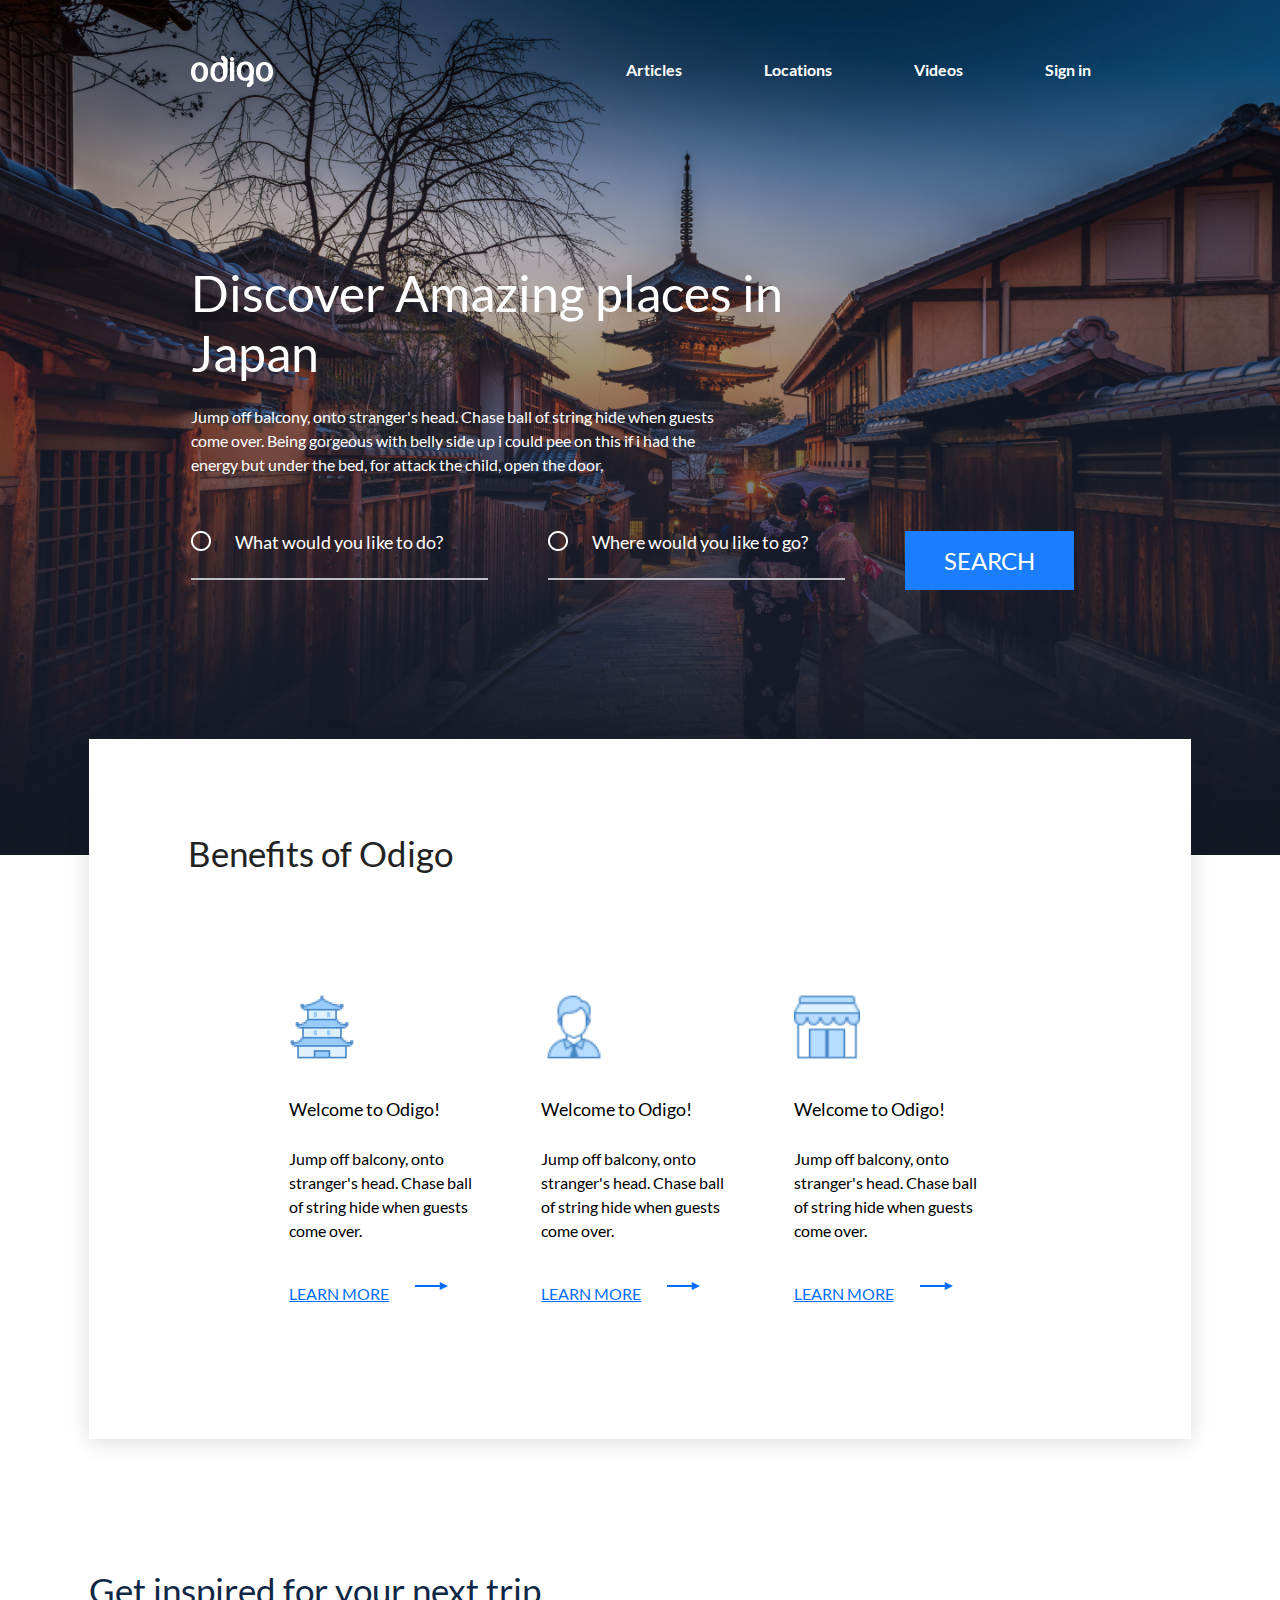
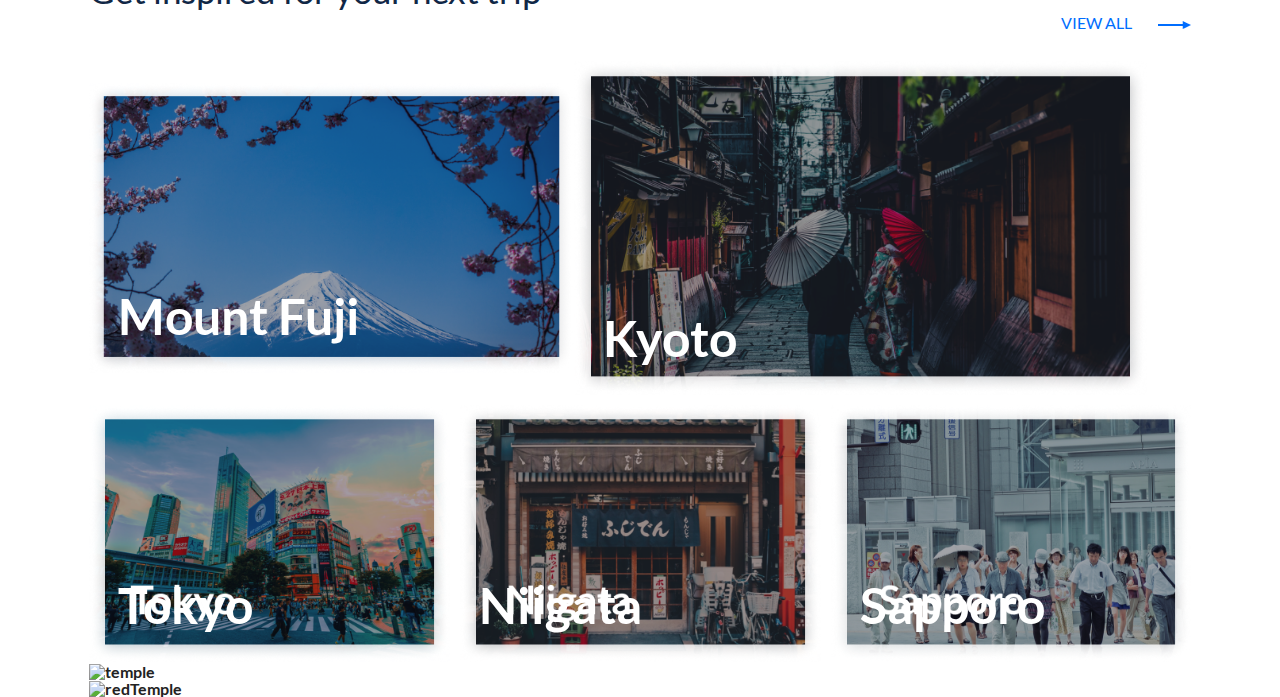
==== index.html @ e2e0fa64 "first commit" ====
<!DOCTYPE html>
<html lang="en">

<head>
    <meta charset="UTF-8">
    <meta name="viewport" content="width=device-width, initial-scale=1.0">
    <link rel="stylesheet" href="style/reset.css">
    <link rel="stylesheet" href="style/style.css">
    <title>Document</title>
</head>

<body>

    <div class="wraper">
        <header>
            <nav class="nav">
                <div class="nav__logo"><img src="img/odigo-Logo.png" alt="Logo"></div>
                <ul>
                    <li><a href="">Articles</a></li>
                    <li><a href="">Locations</a></li>
                    <li><a href="">Videos</a></li>
                    <li><a href="">Sign in</a></li>
                </ul>
            </nav>
        </header>
        <div class="wraper__content">
            <h1>Discover Amazing places in Japan</h1>
            <p>Jump off balcony, onto stranger's head. Chase ball of string hide when guests come over. Being gorgeous
                with belly side up i could pee on this if i had the energy but under the bed, for attack the child, open
                the door, </p>
        </div>
        <div class="wraper__serch">
            <form action="">
                <div class="wraper__serch__input left">
                    <img src="/img/oval.png" alt="oval">
                    <input type="text" placeholder="What would you like to do?">
                    <label for=""></label>
                </div>
                <div class="wraper__serch__input right">
                    <img src="/img/oval.png" alt="oval">
                    <input type="text" placeholder="Where would you like to go?">
                    <label for=""></label>
                </div>
                <div class="wraper__serch__button">
                    <p>SEARCH</p>
                </div>
            </form>
        </div>
        <div class="wraper__info">
            <span>Benefits of Odigo</span>
            <div class="wraper__info__learnBox">
                <div class="wraper__info__learnBox__boxContent leftBox">
                    <img src="/img/IconTemple.png" alt="icon-Temple">
                    <h2>Welcome to Odigo!</h2>
                    <p>Jump off balcony, onto stranger's head. Chase ball of string hide when guests come over.</p>
                    <div class="wraper__info__learnBox__boxContent_btm "><a href="">Learn more<div class="ass"><img
                                    src="/img/Shape.png" alt="arrow"></div></a>
                    </div>
                </div>
                <div class="wraper__info__learnBox__boxContent centerBox">
                    <img src="/img/IconHuman.png" alt="icon-Human">
                    <h2>Welcome to Odigo!</h2>
                    <p>Jump off balcony, onto stranger's head. Chase ball of string hide when guests come over.</p>
                    <div class="wraper__info__learnBox__boxContent_btm "><a href="">Learn more<img src="/img/Shape.png"
                                alt="arrow"></a>
                    </div>
                </div>
                <div class="wraper__info__learnBox__boxContent rightBox">
                    <img src="/img/IconStory.png" alt="icon-story">
                    <h2>Welcome to Odigo!</h2>
                    <p>Jump off balcony, onto stranger's head. Chase ball of string hide when guests come over.</p>
                    <div class="wraper__info__learnBox__boxContent_btm "><a href="">Learn more <img src="/img/Shape.png"
                                alt="arrow"></a>
                    </div>
                </div>
            </div>
        </div>

        <div class="wraper__galery">
            <div class="wraper__galery__button">
                <p>Get inspired for your next trip</p>
                <a href="">VIEW ALL<img src="/img/Shape.png" alt="arrow"></a>
            </div>
            <div class="wraper__galery__image">
                <div class="wraper__galery__image__top">
                    <div class="wraper__galery__image__top__left"><img src="/img/mountFuji.png" alt="image"><span>Mount Fuji</span>
                    </div>
                    <div class="wraper__galery__image__top__right"><img src="/img/kyoto.png" alt="image"><span>Kyoto</span></div>
                </div>
                <div class="wraper__galery__image__buttom">
                    <div class="wraper__galery__image__buttom__left"><img src="/img/tokyo.png" alt="image"><span>Tokyo</span></div>
                    <div class="wraper__galery__image__buttom__center"><img src="/img/nigata.png" alt="image"><span>Niigata</span></div>
                    <div class="wraper__galery__image__buttom__right"><img src="img/sapporo.png" alt="image"><span>Sapporo</span></div>
                </div>
            </div>
        </div>
        <div class="wraper__linkGalery">
            <div class="wraper__linkGalery__leftImage"><img src="/img/
            temple.png" alt="temple"></div>
            <div class="wraper__linkGalery__topText"></div>
            <div class="wraper__linkGalery__rightImage"><img src="/img/red
            temple.png" alt="redTemple"></div>
            <div class="wraper__linkGalery__bottomText"></div>

        </div>

        <footer></footer>
    </div>
</body>

</html>
---- style/style.css ----
/* lato-regular - latin */
@font-face {
  font-family: "Lato";
  font-style: normal;
  font-weight: 400;
  src: url("../fonts/lato-v17-latin-regular.eot");
  /* IE9 Compat Modes */
  src: local(""), url("../fonts/lato-v17-latin-regular.eot?#iefix") format("embedded-opentype"), url("../fonts/lato-v17-latin-regular.woff2") format("woff2"), url("../fonts/lato-v17-latin-regular.woff") format("woff"), url("../fonts/lato-v17-latin-regular.ttf") format("truetype"), url("../fonts/lato-v17-latin-regular.svg#Lato") format("svg");
  /* Legacy iOS */
}
/* lato-700 - latin */
@font-face {
  font-family: "Lato";
  font-style: normal;
  font-weight: 700;
  src: url("../fonts/lato-v17-latin-700.eot");
  /* IE9 Compat Modes */
  src: local("Lato Bold"), local("Lato-Bold"), url("../fonts/lato-v17-latin-700.eot?#iefix") format("embedded-opentype"), url("../fonts/lato-v17-latin-700.woff2") format("woff2"), url("../fonts/lato-v17-latin-700.woff") format("woff"), url("../fonts/lato-v17-latin-700.ttf") format("truetype"), url("../fonts/lato-v17-latin-700.svg#Lato") format("svg");
  /* Legacy iOS */
}
/* lato-900 - latin */
@font-face {
  font-family: "Lato";
  font-style: normal;
  font-weight: 900;
  src: url("../fonts/lato-v17-latin-900.eot");
  /* IE9 Compat Modes */
  src: local(""), url("../fonts/lato-v17-latin-900.eot?#iefix") format("embedded-opentype"), url("../fonts/lato-v17-latin-900.woff2") format("woff2"), url("../fonts/lato-v17-latin-900.woff") format("woff"), url("../fonts/lato-v17-latin-900.ttf") format("truetype"), url("../fonts/lato-v17-latin-900.svg#Lato") format("svg");
  /* Legacy iOS */
}
html {
  box-sizing: border-box;
}

*, *::before, *::after {
  box-sizing: inherit;
}

body {
  font-family: "Lato";
  font-style: normal;
  font-weight: 700;
  src: url("../fonts/lato-v17-latin-700.eot");
  /* IE9 Compat Modes */
  src: local("Lato Bold"), local("Lato-Bold"), url("../fonts/lato-v17-latin-700.eot?#iefix") format("embedded-opentype"), url("../fonts/lato-v17-latin-700.woff2") format("woff2"), url("../fonts/lato-v17-latin-700.woff") format("woff"), url("../fonts/lato-v17-latin-700.ttf") format("truetype"), url("../fonts/lato-v17-latin-700.svg#Lato") format("svg");
  /* Legacy iOS */
  /*   background-image: url(/img/bglogo.png);

    background-repeat: no-repeat;
    background-size: contain; */
  background: url(/img/bglogo.png) 0 0/100% auto no-repeat;
}

.wraper {
  margin: 0 89px;
}

header {
  margin: 56px 100px 0 102px;
  max-width: 100%;
}

.nav {
  display: flex;
  flex-direction: row;
  justify-content: space-between;
}
.nav__logo {
  width: 82px;
}
.nav ul {
  display: block;
  display: flex;
  flex-direction: row;
  justify-content: end;
}
.nav ul li {
  padding-top: 6px;
  padding-bottom: 1px;
  padding-left: 82px;
}
.nav ul a {
  text-decoration: none;
  color: white;
}
.nav ul a:hover {
  color: #8d8888;
  text-shadow: 0 0 2px grey;
  transition-duration: 1s;
}

.wraper__content {
  margin-top: 176px;
  margin-left: 102px;
  margin-bottom: 54px;
  color: white;
}
.wraper__content h1 {
  font-family: Lato;
  font-size: 50px;
  font-style: normal;
  font-weight: 500;
  line-height: 60px;
  letter-spacing: 0px;
  text-align: left;
  padding-bottom: 22px;
  width: 619px;
}
.wraper__content p {
  font-family: Lato;
  font-size: 16px;
  font-style: normal;
  font-weight: 400;
  line-height: 24px;
  letter-spacing: 0px;
  text-align: left;
  padding-bottom: 59px;
  width: 546px;
  height: 72px;
}

.wraper__serch {
  margin-left: 102px;
  margin-bottom: 149px;
}
.wraper__serch form {
  display: flex;
  flex-direction: row;
  justify-content: start;
}
.wraper__serch form input {
  padding: 4px 0 25px 44px;
  width: 297px;
  height: 49px;
  background: none;
  color: white;
  border: 0;
  border-bottom: 2px solid #BFC0C5;
}
.wraper__serch form input::-webkit-input-placeholder {
  font-family: Lato;
  font-style: normal;
  font-weight: 500;
  font-size: 18px;
  line-height: 24px;
  color: #FFFFFF;
}
.wraper__serch form .wraper__serch__input {
  position: relative;
  padding-right: 60px;
}
.wraper__serch form .wraper__serch__input img {
  position: absolute;
  left: 0;
  top: 0;
}
.wraper__serch form .wraper__serch__button {
  font-family: Lato;
  font-style: normal;
  font-weight: 500;
  font-size: 24px;
  line-height: 29px;
  color: white;
  background: #1B7DFF;
  padding: 15px 39px;
  color: #FFFFFF;
}
.wraper__serch form .wraper__serch__button:hover {
  background: blue;
  color: black;
  transition-duration: 1s;
}

.wraper__info {
  z-index: 1;
  background-color: #fff;
  box-shadow: 0px 2px 20px rgba(21, 24, 36, 0.15993);
  margin-bottom: 130px;
}
.wraper__info span {
  display: block;
  padding-left: 99px;
  padding-top: 93px;
  padding-bottom: 120px;
  font-family: Lato;
  font-style: normal;
  font-weight: 500;
  font-size: 35px;
  line-height: 42px;
}
.wraper__info .wraper__info__learnBox {
  display: flex;
  flex-wrap: nowrap;
  justify-content: left;
  margin: 0 100px;
}
.wraper__info .wraper__info__learnBox__boxContent {
  color: black;
  display: flex;
  flex-direction: column;
}
.wraper__info .wraper__info__learnBox__boxContent img {
  width: 66px;
  margin-bottom: 37px;
}
.wraper__info .wraper__info__learnBox__boxContent h2 {
  font-family: Lato;
  font-style: normal;
  font-weight: 500;
  font-size: 18px;
  line-height: 24px;
  margin-bottom: 26px;
}
.wraper__info .wraper__info__learnBox__boxContent p {
  font-family: Lato;
  font-style: normal;
  font-weight: normal;
  font-size: 16px;
  line-height: 24px;
  max-width: 317px;
  margin-bottom: 39px;
}
.wraper__info .wraper__info__learnBox__boxContent .wraper__info__learnBox__boxContent_btm a {
  font-family: Lato;
  font-style: normal;
  font-weight: normal;
  font-size: 16px;
  line-height: 24px;
  color: #006DFE;
  display: flex;
  margin-right: 26px;
  text-transform: uppercase;
}
.wraper__info .wraper__info__learnBox__boxContent .wraper__info__learnBox__boxContent_btm a img {
  width: 33px;
  margin-left: 26px;
}

.leftBox {
  margin: 0 55px 112px 100px;
}

.centerBox {
  margin: 0 55px 112px 0;
}

.rightBox {
  margin: 0 100px 112px 0;
}

.wraper__galery {
  /*  width: 87.7%;
   height: 51.04%; */
}
.wraper__galery .wraper__galery__button {
  font-family: Lato;
  font-style: normal;
  font-weight: 500;
  font-size: 35px;
  line-height: 42px;
  color: #102746;
  margin-bottom: 26px;
}
.wraper__galery .wraper__galery__button p {
  display: block;
}
.wraper__galery .wraper__galery__button a {
  display: block;
  font-family: Lato;
  font-style: normal;
  font-weight: normal;
  font-size: 16px;
  line-height: 24px;
  text-align: right;
  color: #006DFE;
  text-decoration: none;
}
.wraper__galery .wraper__galery__button a img {
  padding-left: 26px;
}
.wraper__galery .wraper__galery__image {
  display: flex;
  flex-direction: column;
}
.wraper__galery .wraper__galery__image span {
  font-family: Lato;
  font-style: normal;
  font-weight: bold;
  font-size: 50px;
  line-height: 60px;
  color: #FFFFFF;
  position: absolute;
  bottom: 27px;
  left: 29px;
}
.wraper__galery .wraper__galery__image .wraper__galery__image__top {
  display: flex;
  flex-direction: row;
  flex: 1 1 auto;
  align-items: center;
  margin-bottom: 10px;
}
.wraper__galery .wraper__galery__image .wraper__galery__image__top__left {
  max-width: 44%;
  position: relative;
}
.wraper__galery .wraper__galery__image .wraper__galery__image__top__left img {
  width: 100%;
}
.wraper__galery .wraper__galery__image .wraper__galery__image__top__right {
  position: relative;
  max-width: 52%;
}
.wraper__galery .wraper__galery__image .wraper__galery__image__top__right img {
  width: 100%;
  height: auto;
}
.wraper__galery .wraper__galery__image .wraper__galery__image__buttom {
  display: flex;
  flex-direction: row;
  flex: 1 1 33%;
  /* max-width: 415px;
  max-height: 283px; */
}
.wraper__galery .wraper__galery__image .wraper__galery__image__buttom img {
  width: 100%;
}
.wraper__galery .wraper__galery__image .wraper__galery__image__buttom__left, .wraper__galery .wraper__galery__image .wraper__galery__image__buttom__right {
  position: relative;
}
.wraper__galery .wraper__galery__image .wraper__galery__image__buttom__center {
  padding: 0 10px;
  position: relative;
}
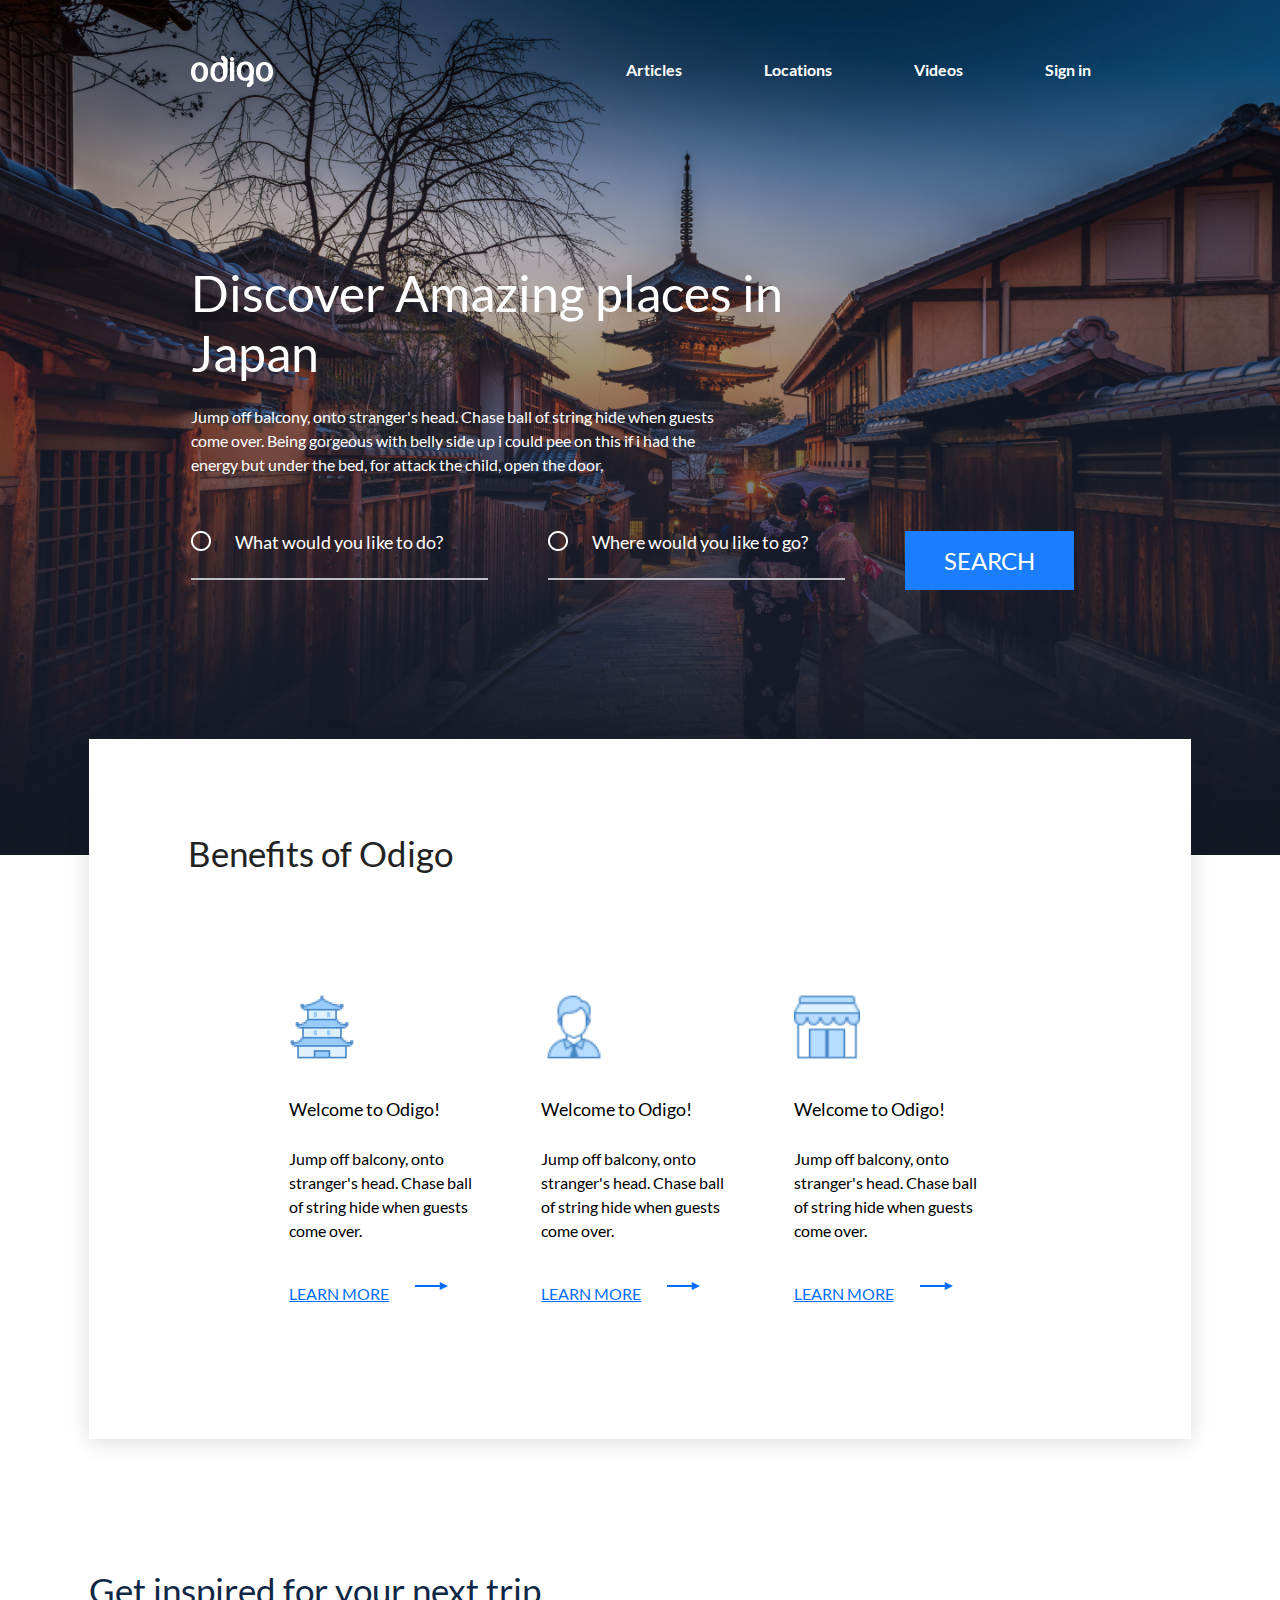
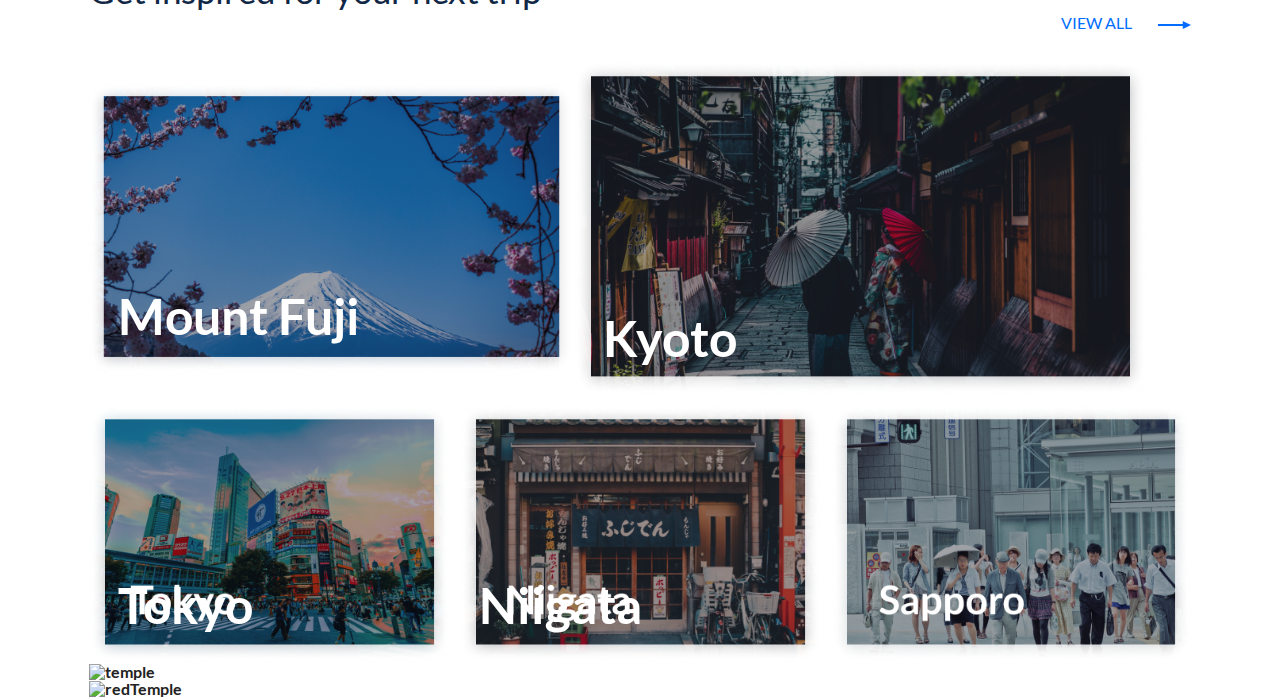
==== commit 7db48265: "First commit" ====
--- a/index.html
+++ b/index.html
@@ -90,7 +90,7 @@
                 <div class="wraper__galery__image__buttom">
                     <div class="wraper__galery__image__buttom__left"><img src="/img/tokyo.png" alt="image"><span>Tokyo</span></div>
                     <div class="wraper__galery__image__buttom__center"><img src="/img/nigata.png" alt="image"><span>Niigata</span></div>
-                    <div class="wraper__galery__image__buttom__right"><img src="img/sapporo.png" alt="image"><span>Sapporo</span></div>
+                    <div class="wraper__galery__image__buttom__right"><img src="img/sapporo.png" alt="image"><span></span></div>
                 </div>
             </div>
         </div>
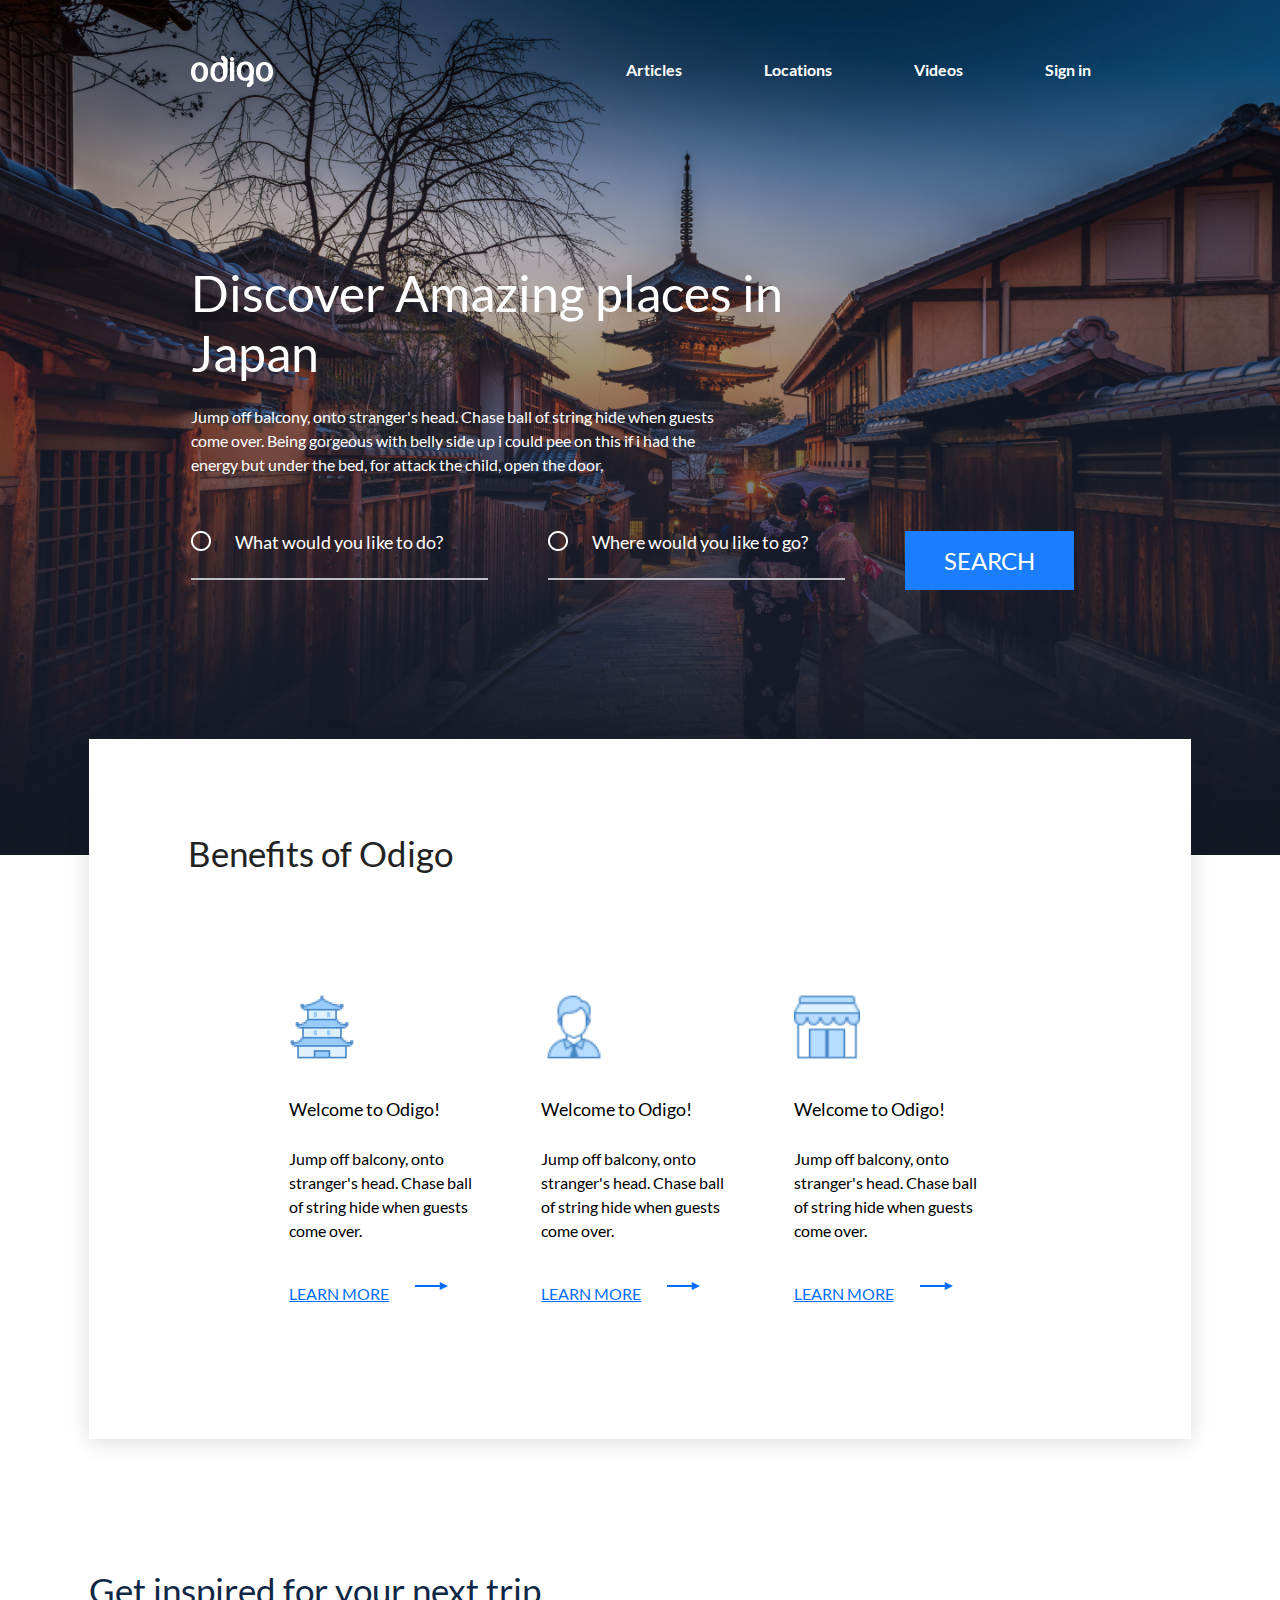
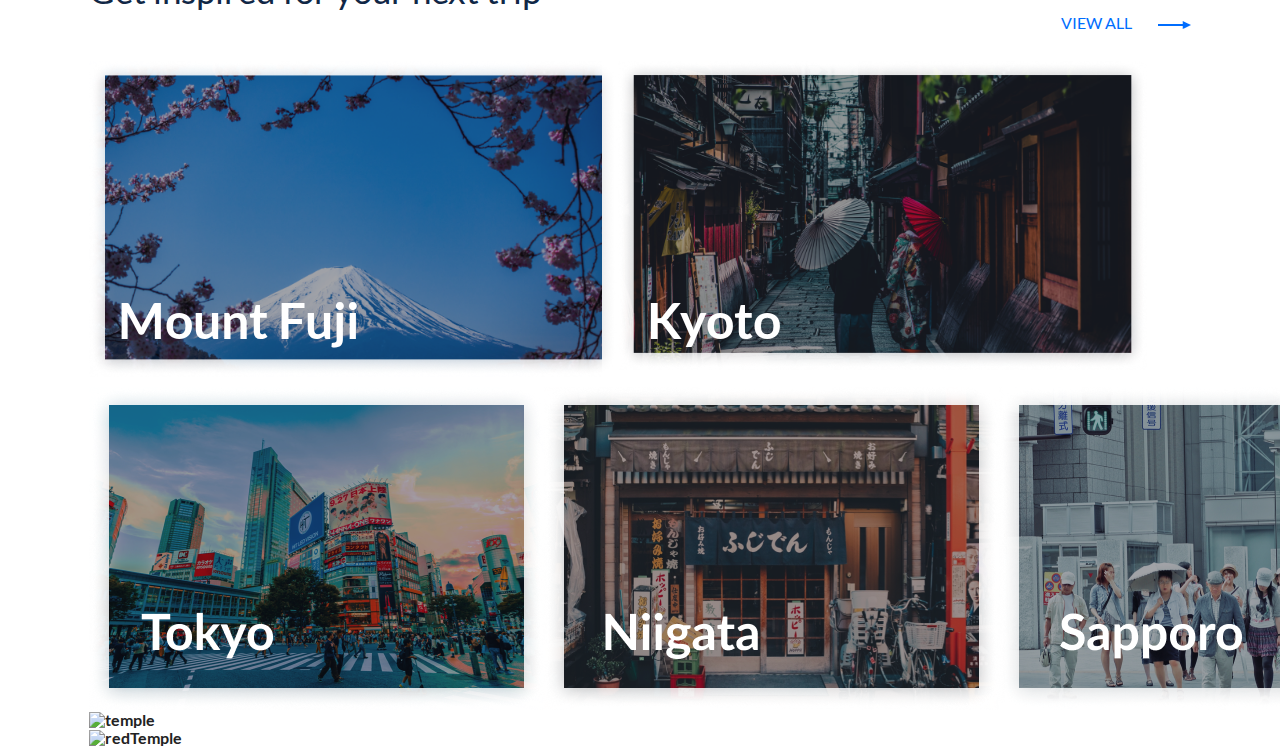
==== commit b7a0685a: "First" ====
--- a/index.html
+++ b/index.html
@@ -88,9 +88,9 @@
                     <div class="wraper__galery__image__top__right"><img src="/img/kyoto.png" alt="image"><span>Kyoto</span></div>
                 </div>
                 <div class="wraper__galery__image__buttom">
-                    <div class="wraper__galery__image__buttom__left"><img src="/img/tokyo.png" alt="image"><span>Tokyo</span></div>
-                    <div class="wraper__galery__image__buttom__center"><img src="/img/nigata.png" alt="image"><span>Niigata</span></div>
-                    <div class="wraper__galery__image__buttom__right"><img src="img/sapporo.png" alt="image"><span></span></div>
+                    <div class="wraper__galery__image__buttom__left"><img src="/img/tokyo.png" alt="image"></div>
+                    <div class="wraper__galery__image__buttom__center"><img src="/img/nigata.png" alt="image"></div>
+                    <div class="wraper__galery__image__buttom__right"><img src="img/sapporo.png" alt="image"></div>
                 </div>
             </div>
         </div>
--- a/style/style.css
+++ b/style/style.css
@@ -293,42 +293,29 @@
   bottom: 27px;
   left: 29px;
 }
-.wraper__galery .wraper__galery__image .wraper__galery__image__top {
-  display: flex;
-  flex-direction: row;
-  flex: 1 1 auto;
-  align-items: center;
+.wraper__galery .wraper__galery__image .wraper__galery__image__buttom {
+  display: flex;
+  flex-direction: row;
+}
+
+.wraper__galery__image__top {
+  display: flex;
+  flex-direction: row;
   margin-bottom: 10px;
 }
-.wraper__galery .wraper__galery__image .wraper__galery__image__top__left {
-  max-width: 44%;
+.wraper__galery__image__top__left {
+  max-width: 48%;
   position: relative;
 }
-.wraper__galery .wraper__galery__image .wraper__galery__image__top__left img {
-  width: 100%;
-}
-.wraper__galery .wraper__galery__image .wraper__galery__image__top__right {
-  position: relative;
-  max-width: 52%;
-}
-.wraper__galery .wraper__galery__image .wraper__galery__image__top__right img {
+.wraper__galery__image__top__left img {
   width: 100%;
   height: auto;
 }
-.wraper__galery .wraper__galery__image .wraper__galery__image__buttom {
-  display: flex;
-  flex-direction: row;
-  flex: 1 1 33%;
-  /* max-width: 415px;
-  max-height: 283px; */
-}
-.wraper__galery .wraper__galery__image .wraper__galery__image__buttom img {
+.wraper__galery__image__top__right {
+  position: relative;
+  max-width: 48%;
+}
+.wraper__galery__image__top__right img {
   width: 100%;
-}
-.wraper__galery .wraper__galery__image .wraper__galery__image__buttom__left, .wraper__galery .wraper__galery__image .wraper__galery__image__buttom__right {
-  position: relative;
-}
-.wraper__galery .wraper__galery__image .wraper__galery__image__buttom__center {
-  padding: 0 10px;
-  position: relative;
+  height: auto;
 }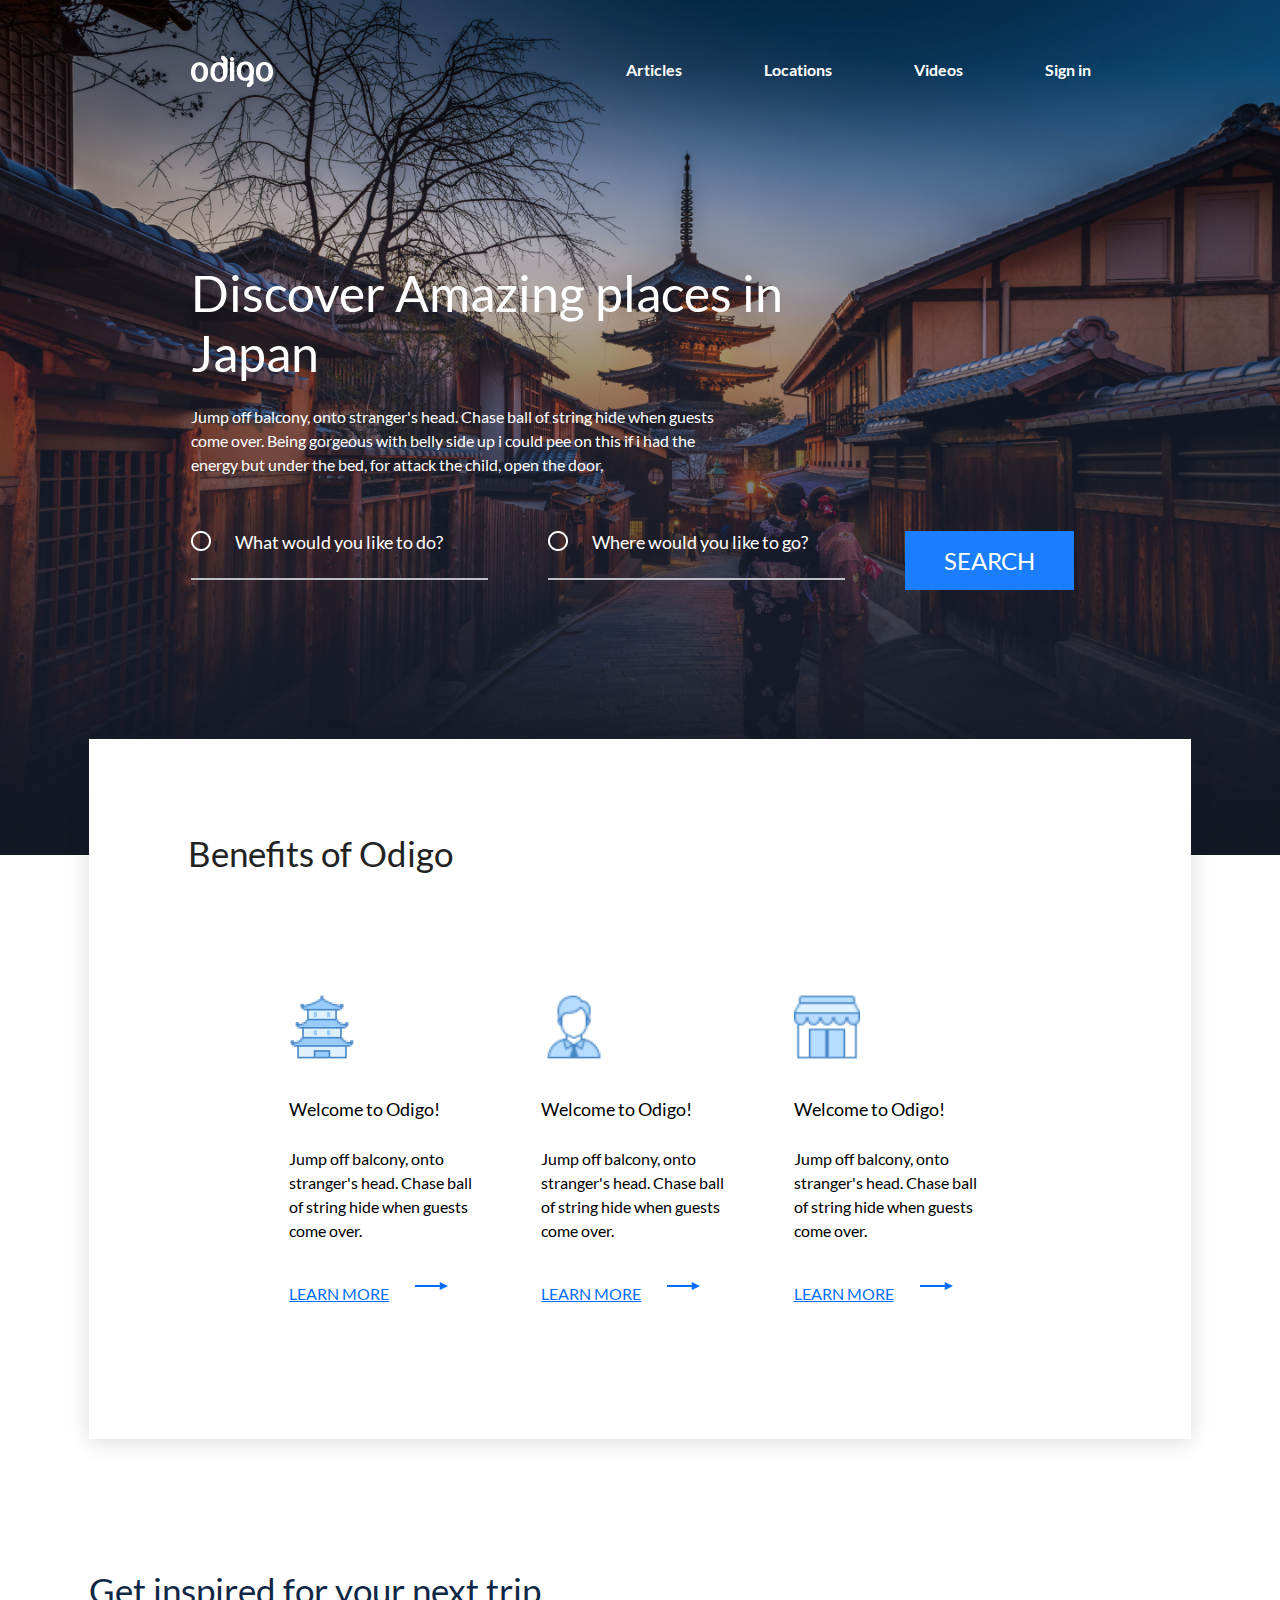
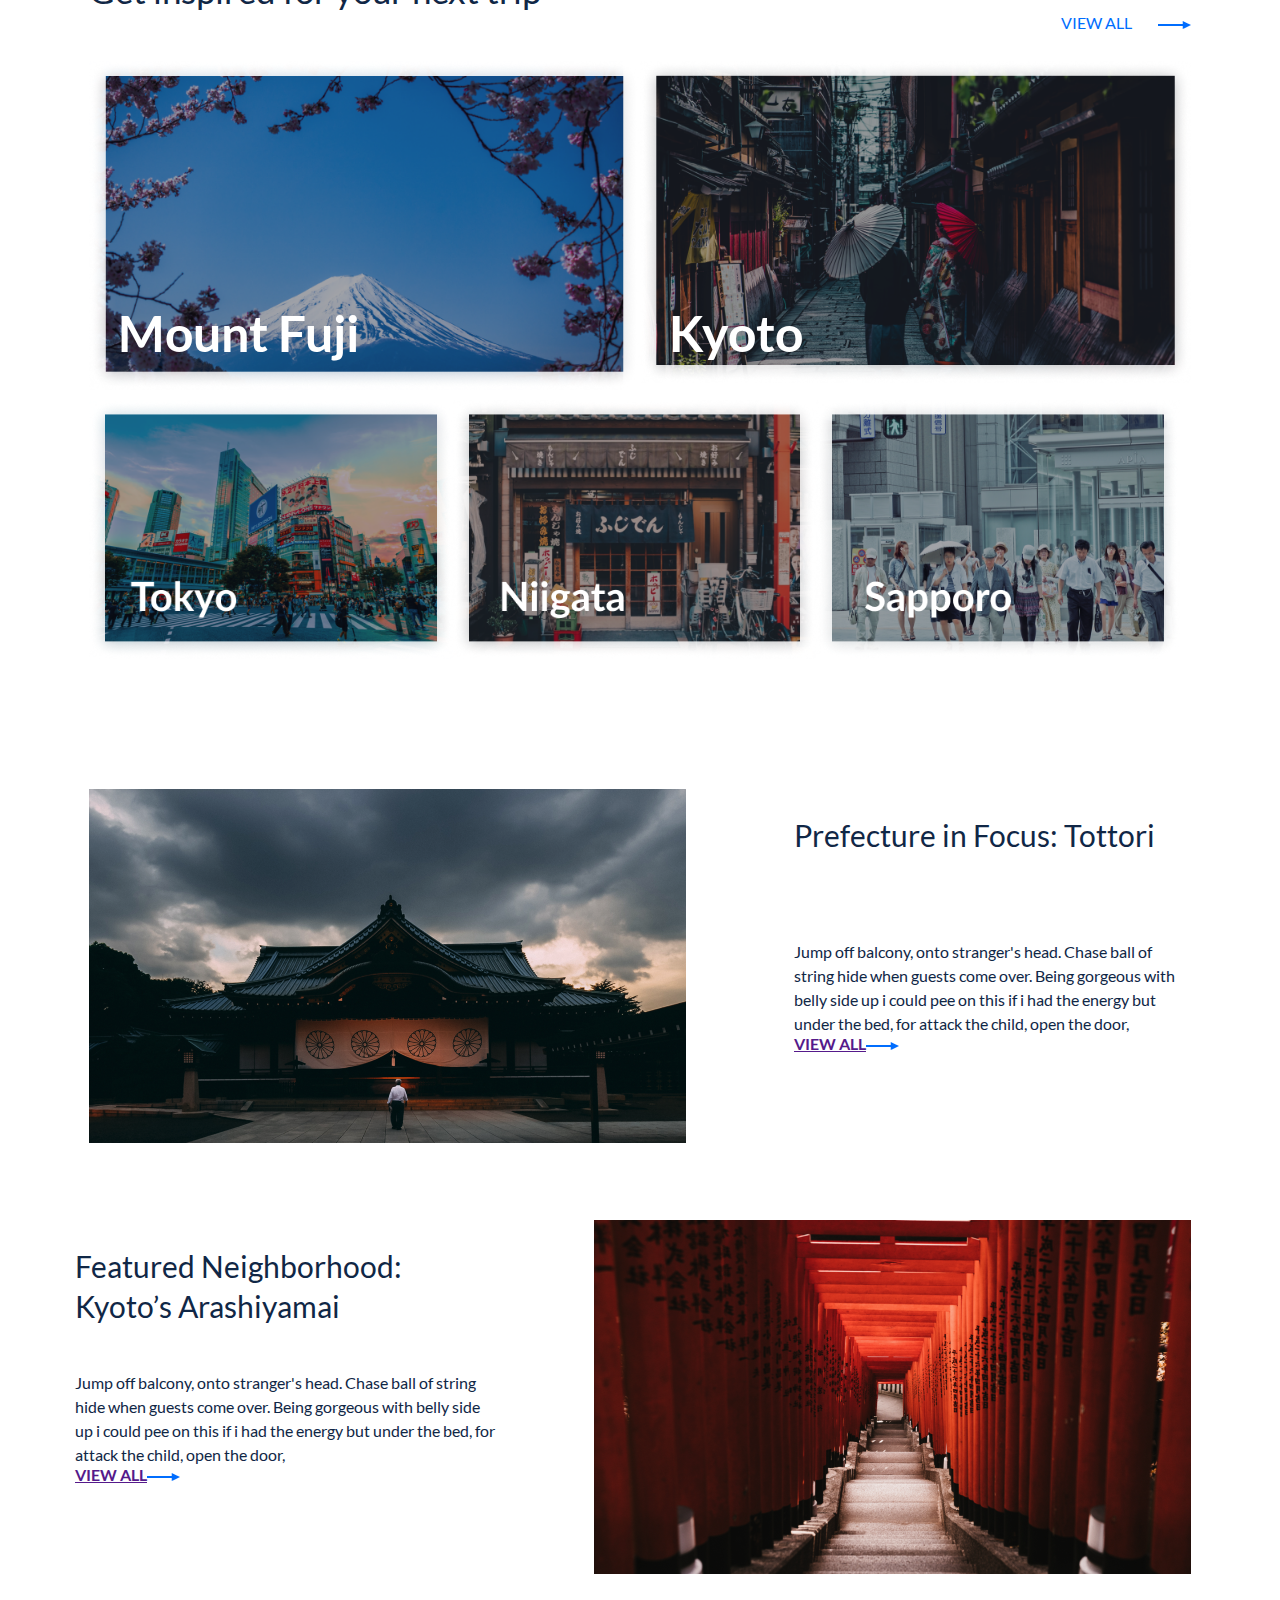
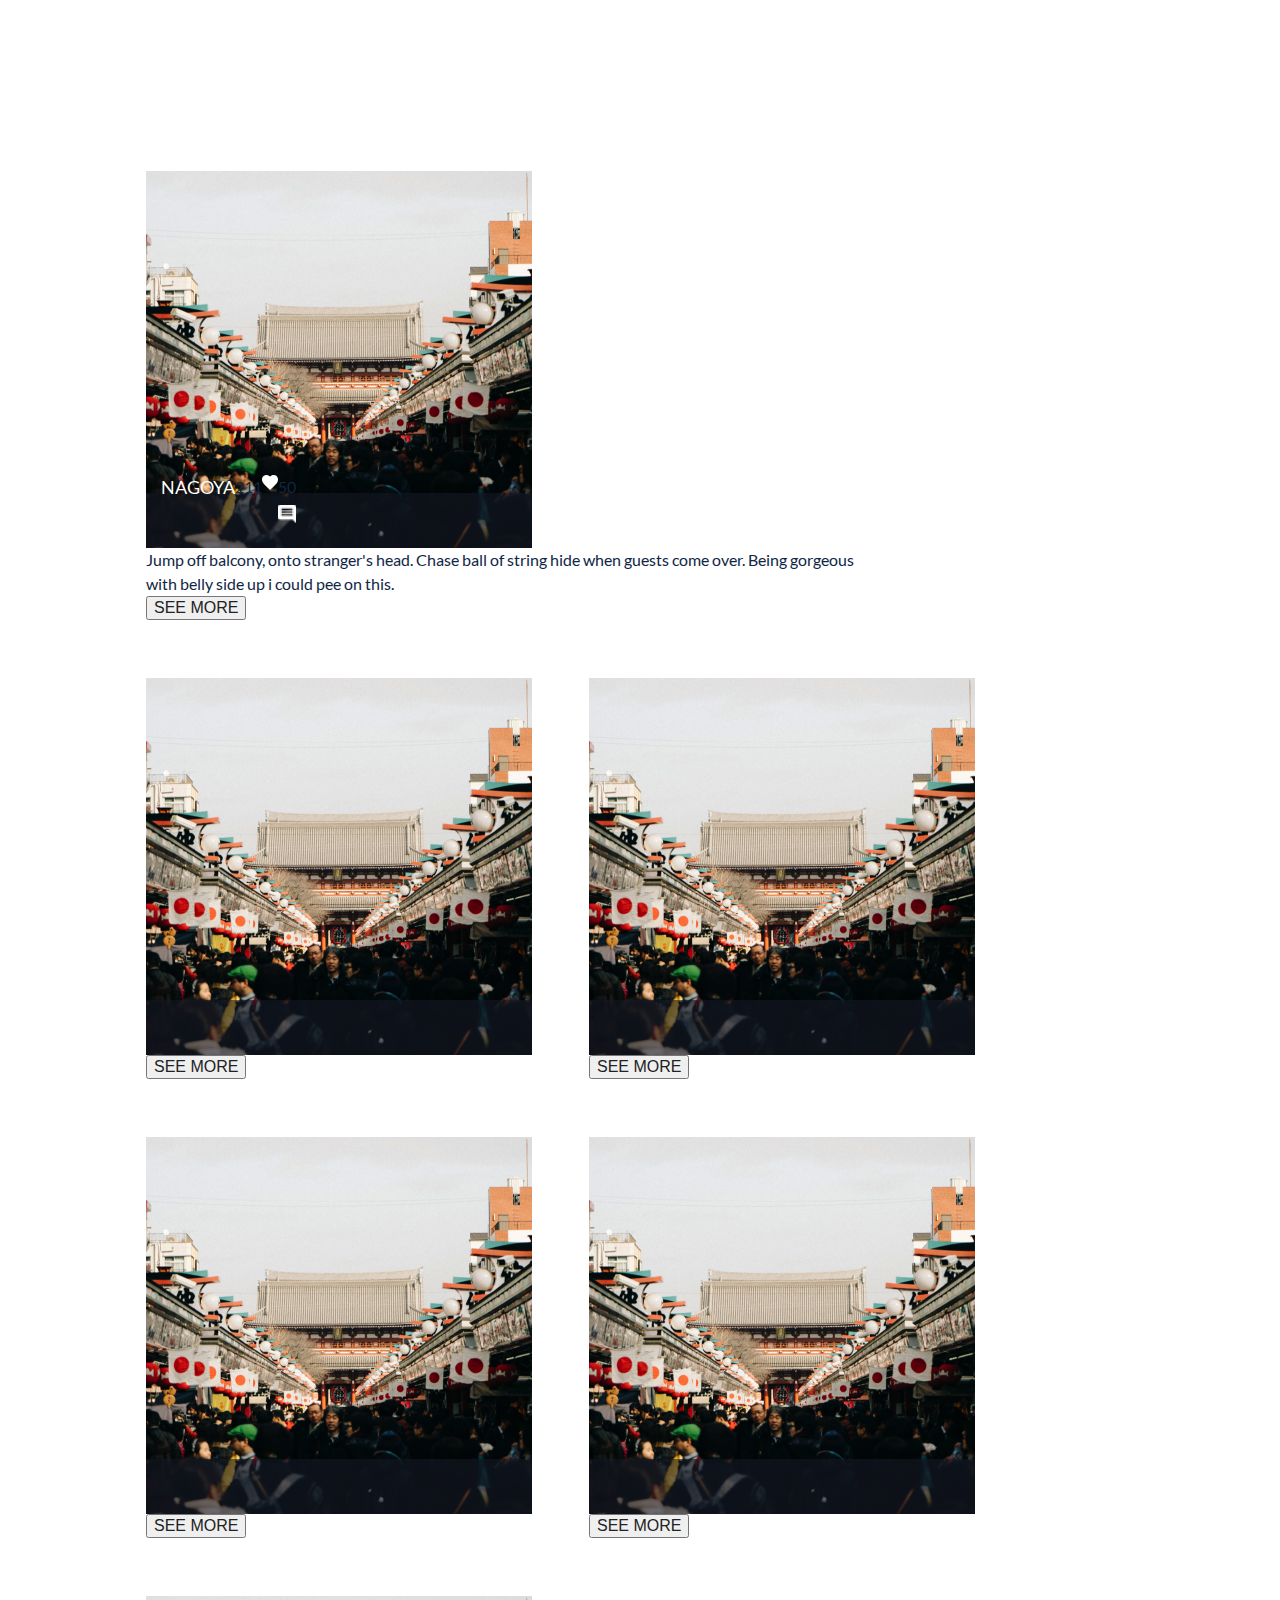
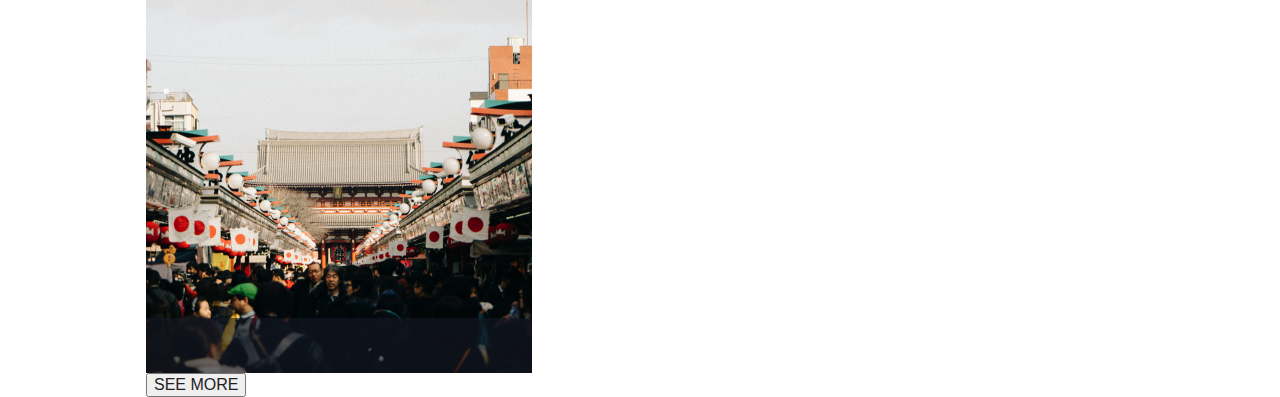
==== commit c59cbfa8: "26.11.2020" ====
--- a/index.html
+++ b/index.html
@@ -83,25 +83,160 @@
             </div>
             <div class="wraper__galery__image">
                 <div class="wraper__galery__image__top">
-                    <div class="wraper__galery__image__top__left"><img src="/img/mountFuji.png" alt="image"><span>Mount Fuji</span>
-                    </div>
-                    <div class="wraper__galery__image__top__right"><img src="/img/kyoto.png" alt="image"><span>Kyoto</span></div>
+                    <div class="wraper__galery__image__top__left"><img src="/img/mountFuji.png" alt="image"><span>Mount
+                            Fuji</span>
+                    </div>
+                    <div class="wraper__galery__image__top__right"><img src="/img/kyoto.png"
+                            alt="image"><span>Kyoto</span></div>
                 </div>
                 <div class="wraper__galery__image__buttom">
-                    <div class="wraper__galery__image__buttom__left"><img src="/img/tokyo.png" alt="image"></div>
-                    <div class="wraper__galery__image__buttom__center"><img src="/img/nigata.png" alt="image"></div>
-                    <div class="wraper__galery__image__buttom__right"><img src="img/sapporo.png" alt="image"></div>
+                    <div class="wraper__galery__image__buttom_ left"><img src="/img/tokyo.png" alt="image"></div>
+                    <div class="wraper__galery__image__buttom_ center"><img src="/img/nigata.png" alt="image"></div>
+                    <div class="wraper__galery__image__buttom_ right"><img src="img/sapporo.png" alt="image"></div>
                 </div>
             </div>
         </div>
         <div class="wraper__linkGalery">
-            <div class="wraper__linkGalery__leftImage"><img src="/img/
-            temple.png" alt="temple"></div>
-            <div class="wraper__linkGalery__topText"></div>
-            <div class="wraper__linkGalery__rightImage"><img src="/img/red
-            temple.png" alt="redTemple"></div>
-            <div class="wraper__linkGalery__bottomText"></div>
-
+            <div class="wraper__linkGalery__leftImage">
+                <div class="wraper__linkGalery__Image"><img src="/img/temple.png" alt="temple"></div>
+                <div class="wraper__linkGalery__topText">
+                    <h2>Prefecture in Focus: Tottori</h2>
+                    <p>Jump off balcony, onto stranger's head. Chase ball of string hide when guests come over. Being
+                        gorgeous with belly side up i could pee on this if i had the energy but under the bed, for
+                        attack
+                        the child, open the door, </p>
+                    <a href="">VIEW ALL<img src="/img/Shape.png" alt="arrow"></a>
+                </div>
+            </div>
+
+            <div class="wraper__linkGalery__rightImage">
+                <div class="wraper__linkGalery__bottomText">
+                    <h2>Featured Neighborhood: Kyoto’s Arashiyamai</h2>
+                    <p>Jump off balcony, onto stranger's head. Chase ball of string hide when guests come over. Being
+                        gorgeous with belly side up i could pee on this if i had the energy but under the bed, for
+                        attack
+                        the child, open the door, </p>
+                    <a href="">VIEW ALL<img src="/img/Shape.png" alt="arrow"></a>
+                </div>
+                <div class="wraper__linkGalery__Image"><img src="/img/redTemple.png" alt="redTemple"></div>
+            </div>
+
+
+        </div>
+        <div class="wraper__infoGalery">
+            <h2></h2>
+            <div class="wraper__infoGalery__content">
+                <div class="wraper__infoGalery__content__item">
+                    <div class="infoGalery__item__image">
+                        <img src="images/nagoya.png" alt="image">
+                        <div class="infoGalery__item__image__bottomLine">
+                            <h2>NAGOYA</h2>
+                            <div class="likes">
+                                <p>211</p>
+                                <img src="img/like.png" alt="like">
+                            </div>
+                            <div class="comments">
+                                <p>50</p>
+                                <img src="img/comment.png" alt="comments">
+                            </div>
+                        </div>
+                    </div>
+                    <p>Jump off balcony, onto stranger's head. Chase ball of string hide when guests come over. Being
+                        gorgeous <br> with belly side up i could pee on this.</p>
+                    <button>SEE MORE</button>
+                </div>
+
+                <div class="wraper__infoGalery__content__item">
+                    <div class="infoGalery__item__image">
+                        <img src="images/nagoya.png" alt="image">
+                        <div class="infoGalery__item__image__bottomLine">
+                            <h2></h2>
+                            <div class="likes">
+                                <p></p>
+                                <i></i>
+                            </div>
+                            <div class="comments">
+                                <p></p>
+                                <i></i>
+                            </div>
+                        </div>
+                    </div>
+                    <p></p>
+                    <button>SEE MORE</button>
+                </div>
+                <div class="wraper__infoGalery__content__item">
+                    <div class="infoGalery__item__image">
+                        <img src="images/nagoya.png" alt="image">
+                        <div class="infoGalery__item__image__bottomLine">
+                            <h2></h2>
+                            <div class="likes">
+                                <p></p>
+                                <i></i>
+                            </div>
+                            <div class="comments">
+                                <p></p>
+                                <i></i>
+                            </div>
+                        </div>
+                    </div>
+                    <p></p>
+                    <button>SEE MORE</button>
+                </div>
+                <div class="wraper__infoGalery__content__item">
+                    <div class="infoGalery__item__image">
+                        <img src="images/nagoya.png" alt="image">
+                        <div class="infoGalery__item__image__bottomLine">
+                            <h2></h2>
+                            <div class="likes">
+                                <p></p>
+                                <i></i>
+                            </div>
+                            <div class="comments">
+                                <p></p>
+                                <i></i>
+                            </div>
+                        </div>
+                    </div>
+                    <p></p>
+                    <button>SEE MORE</button>
+                </div>
+                <div class="wraper__infoGalery__content__item">
+                    <div class="infoGalery__item__image">
+                        <img src="images/nagoya.png" alt="image">
+                        <div class="infoGalery__item__image__bottomLine">
+                            <h2></h2>
+                            <div class="likes">
+                                <p></p>
+                                <i></i>
+                            </div>
+                            <div class="comments">
+                                <p></p>
+                                <i></i>
+                            </div>
+                        </div>
+                    </div>
+                    <p></p>
+                    <button>SEE MORE</button>
+                </div>
+                <div class="wraper__infoGalery__content__item">
+                    <div class="infoGalery__item__image">
+                        <img src="images/nagoya.png" alt="image">
+                        <div class="infoGalery__item__image__bottomLine">
+                            <h2></h2>
+                            <div class="likes">
+                                <p></p>
+                                <i></i>
+                            </div>
+                            <div class="comments">
+                                <p></p>
+                                <i></i>
+                            </div>
+                        </div>
+                    </div>
+                    <p></p>
+                    <button>SEE MORE</button>
+                </div>
+            </div>
         </div>
 
         <footer></footer>
--- a/style/style.css
+++ b/style/style.css
@@ -293,10 +293,6 @@
   bottom: 27px;
   left: 29px;
 }
-.wraper__galery .wraper__galery__image .wraper__galery__image__buttom {
-  display: flex;
-  flex-direction: row;
-}
 
 .wraper__galery__image__top {
   display: flex;
@@ -304,18 +300,153 @@
   margin-bottom: 10px;
 }
 .wraper__galery__image__top__left {
-  max-width: 48%;
+  max-width: 50%;
   position: relative;
 }
 .wraper__galery__image__top__left img {
   width: 100%;
   height: auto;
+  object-fit: cover;
 }
 .wraper__galery__image__top__right {
   position: relative;
-  max-width: 48%;
+  max-width: 50%;
 }
 .wraper__galery__image__top__right img {
   width: 100%;
   height: auto;
+  object-fit: cover;
+}
+
+.wraper__galery__image__buttom {
+  display: flex;
+  flex-direction: row;
+  flex: 1 1 33%;
+}
+.wraper__galery__image__buttom .wraper__galery__image__buttom_ {
+  max-width: 33%;
+}
+.wraper__galery__image__buttom .wraper__galery__image__buttom_ img {
+  width: 100%;
+  /* object-fit: scale-down; */
+  margin: 0px auto;
+}
+
+.wraper__linkGalery {
+  display: flex;
+  flex-direction: column;
+  margin-top: 130px;
+}
+.wraper__linkGalery .wraper__linkGalery__leftImage {
+  display: flex;
+  max-width: 1224px;
+  max-height: 354px;
+  margin-bottom: 77px;
+}
+.wraper__linkGalery .wraper__linkGalery__leftImage .wraper__linkGalery__Image {
+  width: 597px;
+}
+.wraper__linkGalery .wraper__linkGalery__leftImage .wraper__linkGalery__topText {
+  padding-left: 108px;
+}
+.wraper__linkGalery .wraper__linkGalery__leftImage .wraper__linkGalery__topText h2 {
+  font-family: Lato;
+  font-style: normal;
+  font-weight: 500;
+  font-size: 30px;
+  line-height: 40px;
+  padding-top: 26px;
+  padding-bottom: 85px;
+  color: #102746;
+}
+.wraper__linkGalery .wraper__linkGalery__leftImage .wraper__linkGalery__topText p {
+  font-family: Lato;
+  font-style: normal;
+  font-weight: normal;
+  font-size: 16px;
+  line-height: 24px;
+  /* or 150% */
+  color: #102746;
+}
+.wraper__linkGalery .wraper__linkGalery__rightImage {
+  display: flex;
+  justify-content: flex-end;
+}
+.wraper__linkGalery .wraper__linkGalery__rightImage .wraper__linkGalery__bottomText {
+  margin-left: 44px;
+}
+.wraper__linkGalery .wraper__linkGalery__rightImage .wraper__linkGalery__bottomText h2 {
+  padding-top: 26px;
+  padding-bottom: 45px;
+  font-family: Lato;
+  font-style: normal;
+  font-weight: 500;
+  font-size: 30px;
+  line-height: 40px;
+  color: #102746;
+  width: 357px;
+}
+.wraper__linkGalery .wraper__linkGalery__rightImage .wraper__linkGalery__bottomText p {
+  font-family: Lato;
+  font-style: normal;
+  font-weight: normal;
+  font-size: 16px;
+  line-height: 24px;
+  width: 519px;
+  color: #102746;
+  padding-right: 97px;
+}
+
+.wraper__infoGalery {
+  margin-top: 139px;
+}
+
+.wraper__infoGalery__content {
+  display: flex;
+  flex-wrap: wrap;
+  flex: 0 1 33%;
+}
+.wraper__infoGalery__content .wraper__infoGalery__content__item {
+  margin-left: 57px;
+  margin-top: 58px;
+}
+.wraper__infoGalery__content .wraper__infoGalery__content__item p {
+  font-family: Lato;
+  font-style: normal;
+  font-weight: normal;
+  font-size: 16px;
+  line-height: 24px;
+  color: #102746;
+}
+.wraper__infoGalery__content .wraper__infoGalery__content__item .infoGalery__item__image {
+  max-width: 386px;
+  position: relative;
+}
+.wraper__infoGalery__content .wraper__infoGalery__content__item .infoGalery__item__image .infoGalery__item__image__bottomLine {
+  position: absolute;
+  display: flex;
+  bottom: 25px;
+  left: 15px;
+  font-family: Lato;
+  font-style: normal;
+  font-weight: 500;
+  font-size: 18px;
+  line-height: 24px;
+  color: #FFFFFF;
+}
+.wraper__infoGalery__content .wraper__infoGalery__content__item .infoGalery__item__image .infoGalery__item__image__bottomLine .likes {
+  display: flex;
+}
+.wraper__infoGalery__content .wraper__infoGalery__content__item .infoGalery__item__image .infoGalery__item__image__bottomLine .likes img {
+  width: 16px;
+  height: 15px;
+}
+.wraper__infoGalery__content .wraper__infoGalery__content__item .infoGalery__item__image .infoGalery__item__image__bottomLine .likes .comments {
+  display: flex;
+}
+.wraper__infoGalery__content .wraper__infoGalery__content__item .infoGalery__item__image .infoGalery__item__image__bottomLine .likes .comments img {
+  width: 14px;
+}
+.wraper__infoGalery__content .wraper__infoGalery__content__item .infoGalery__item__image img {
+  width: 100%;
 }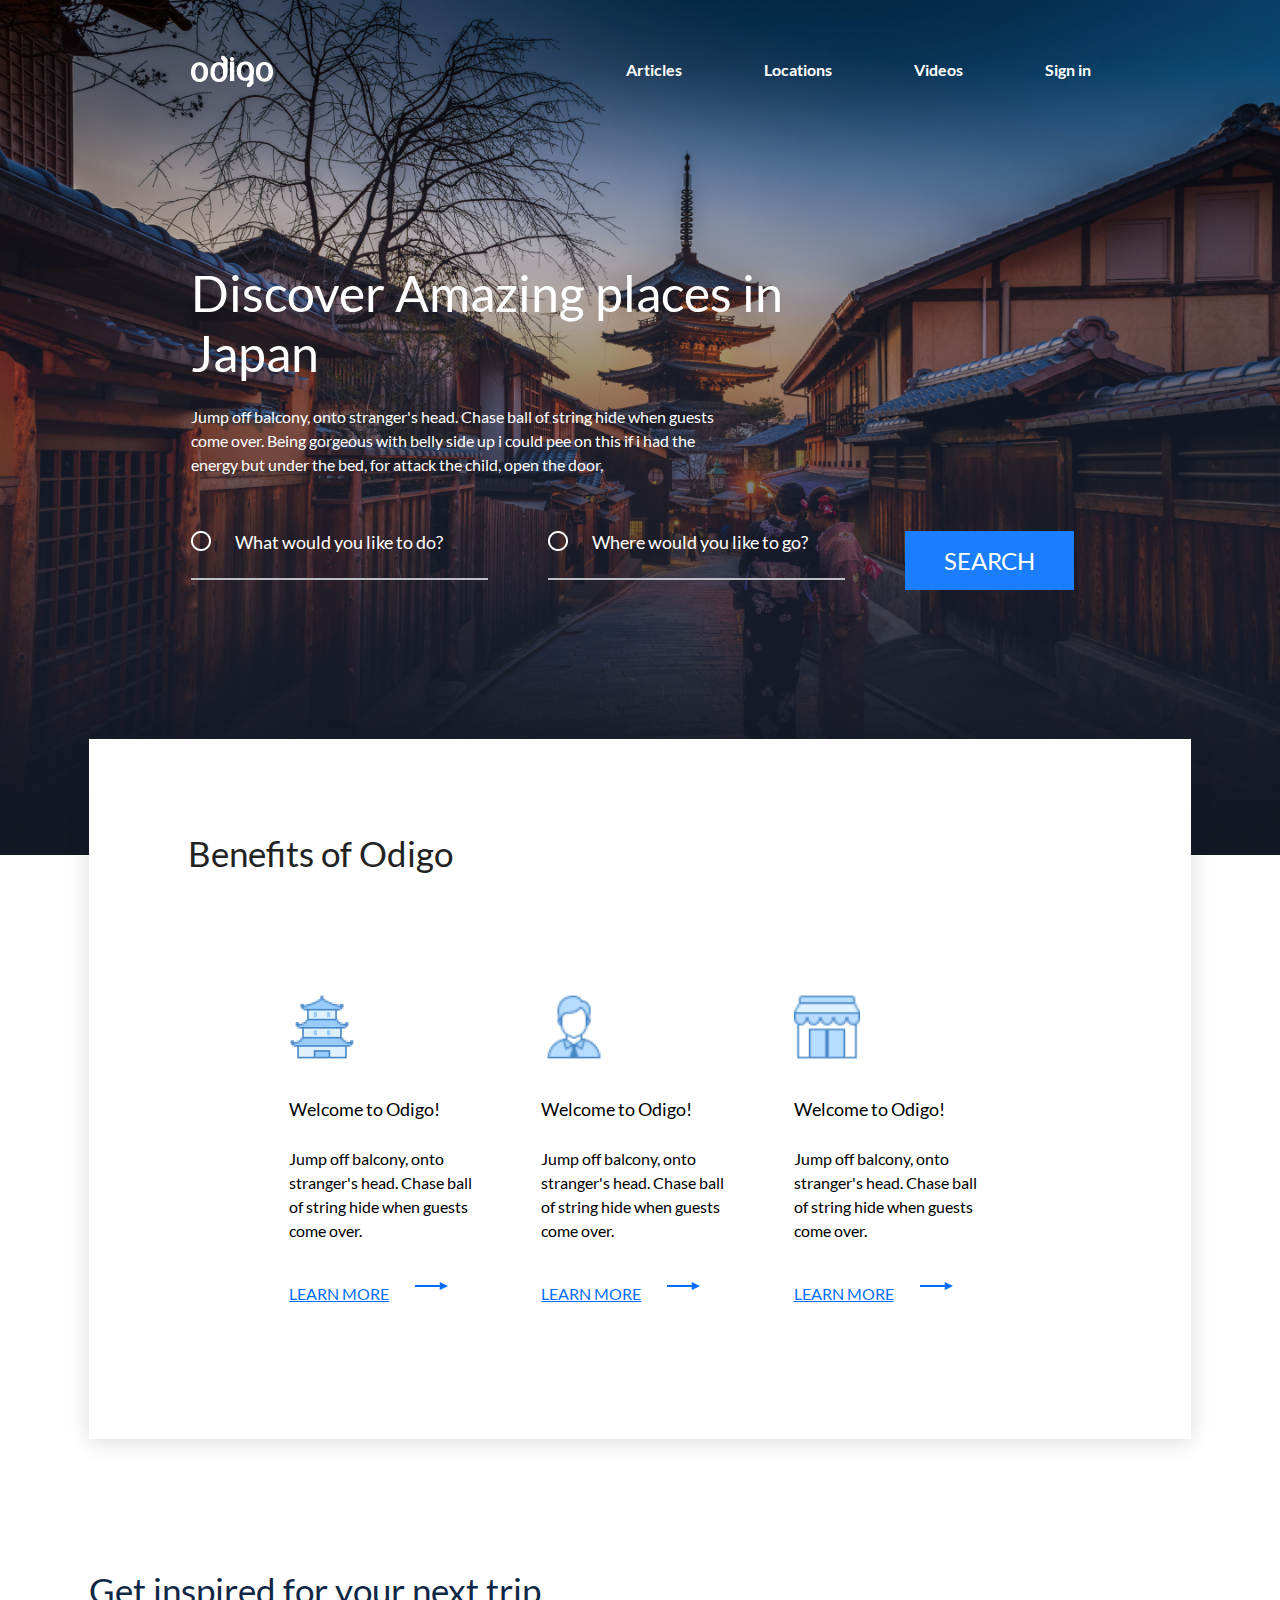
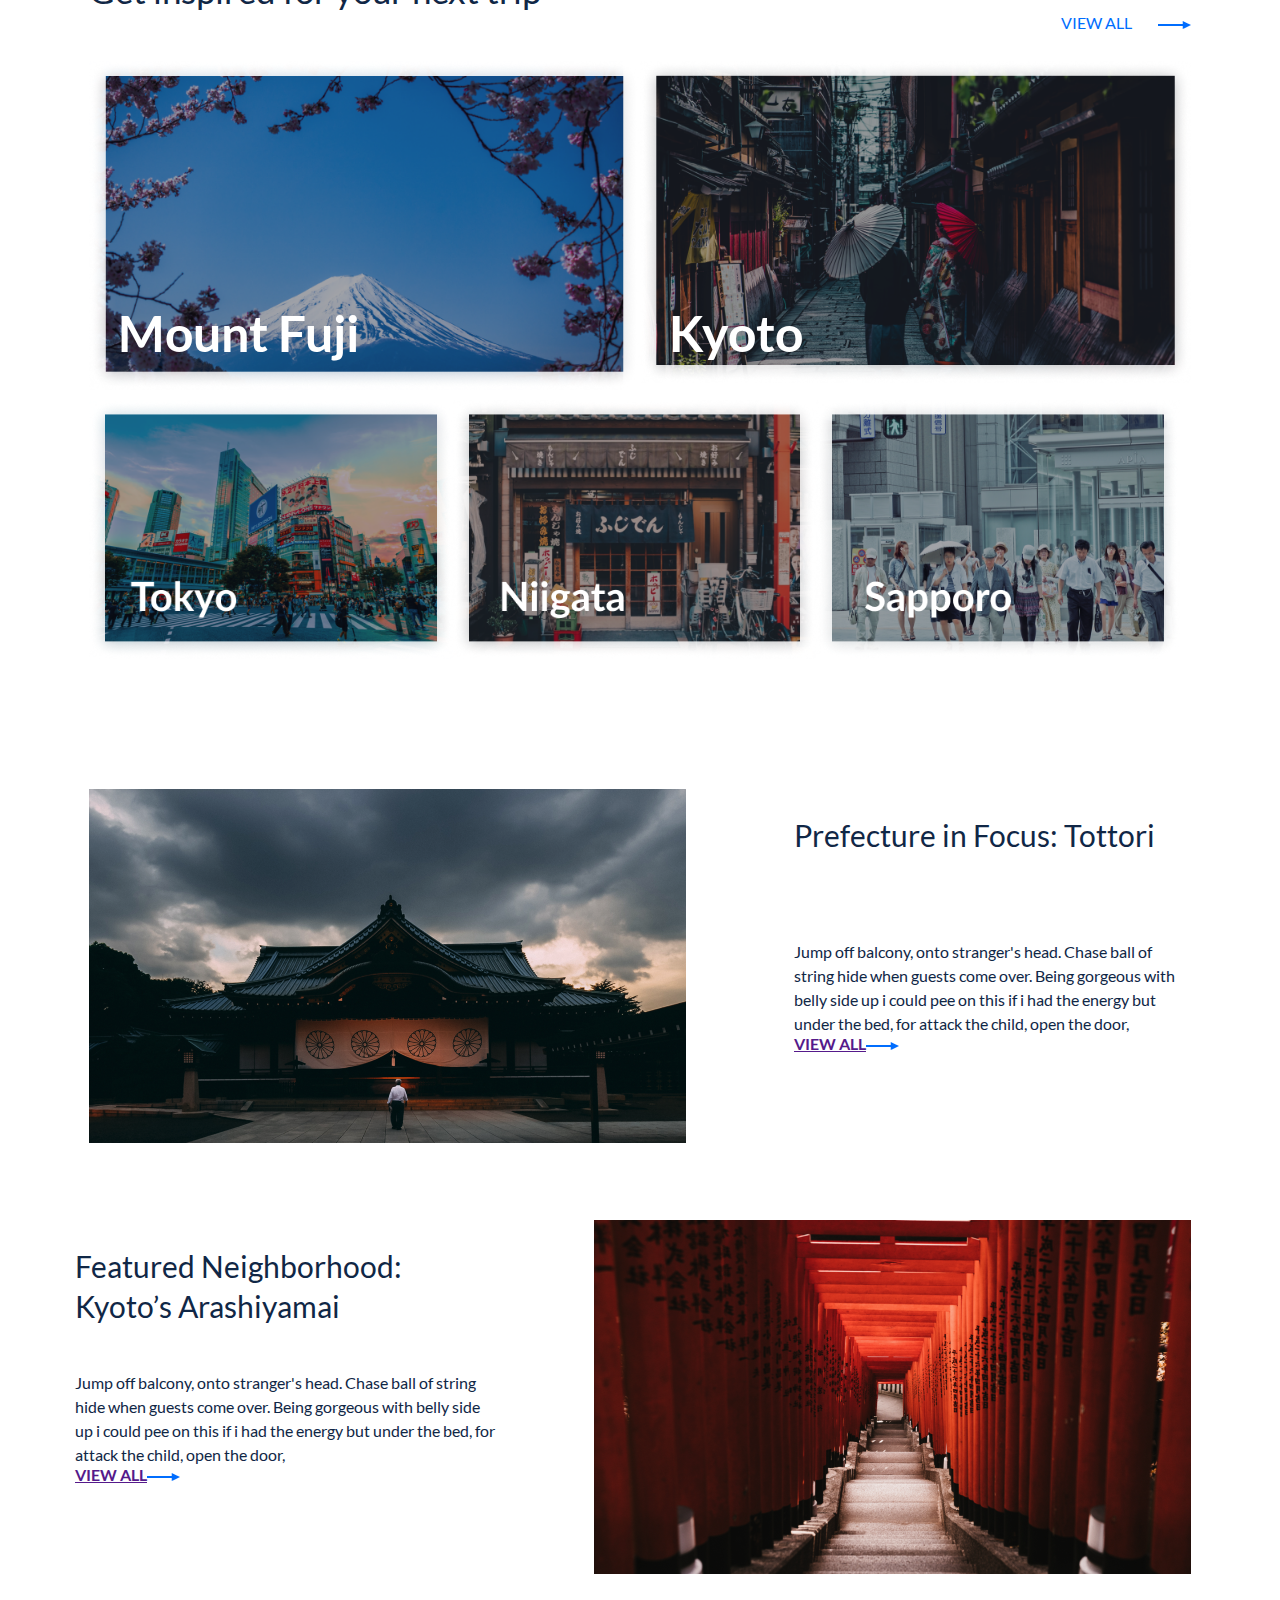
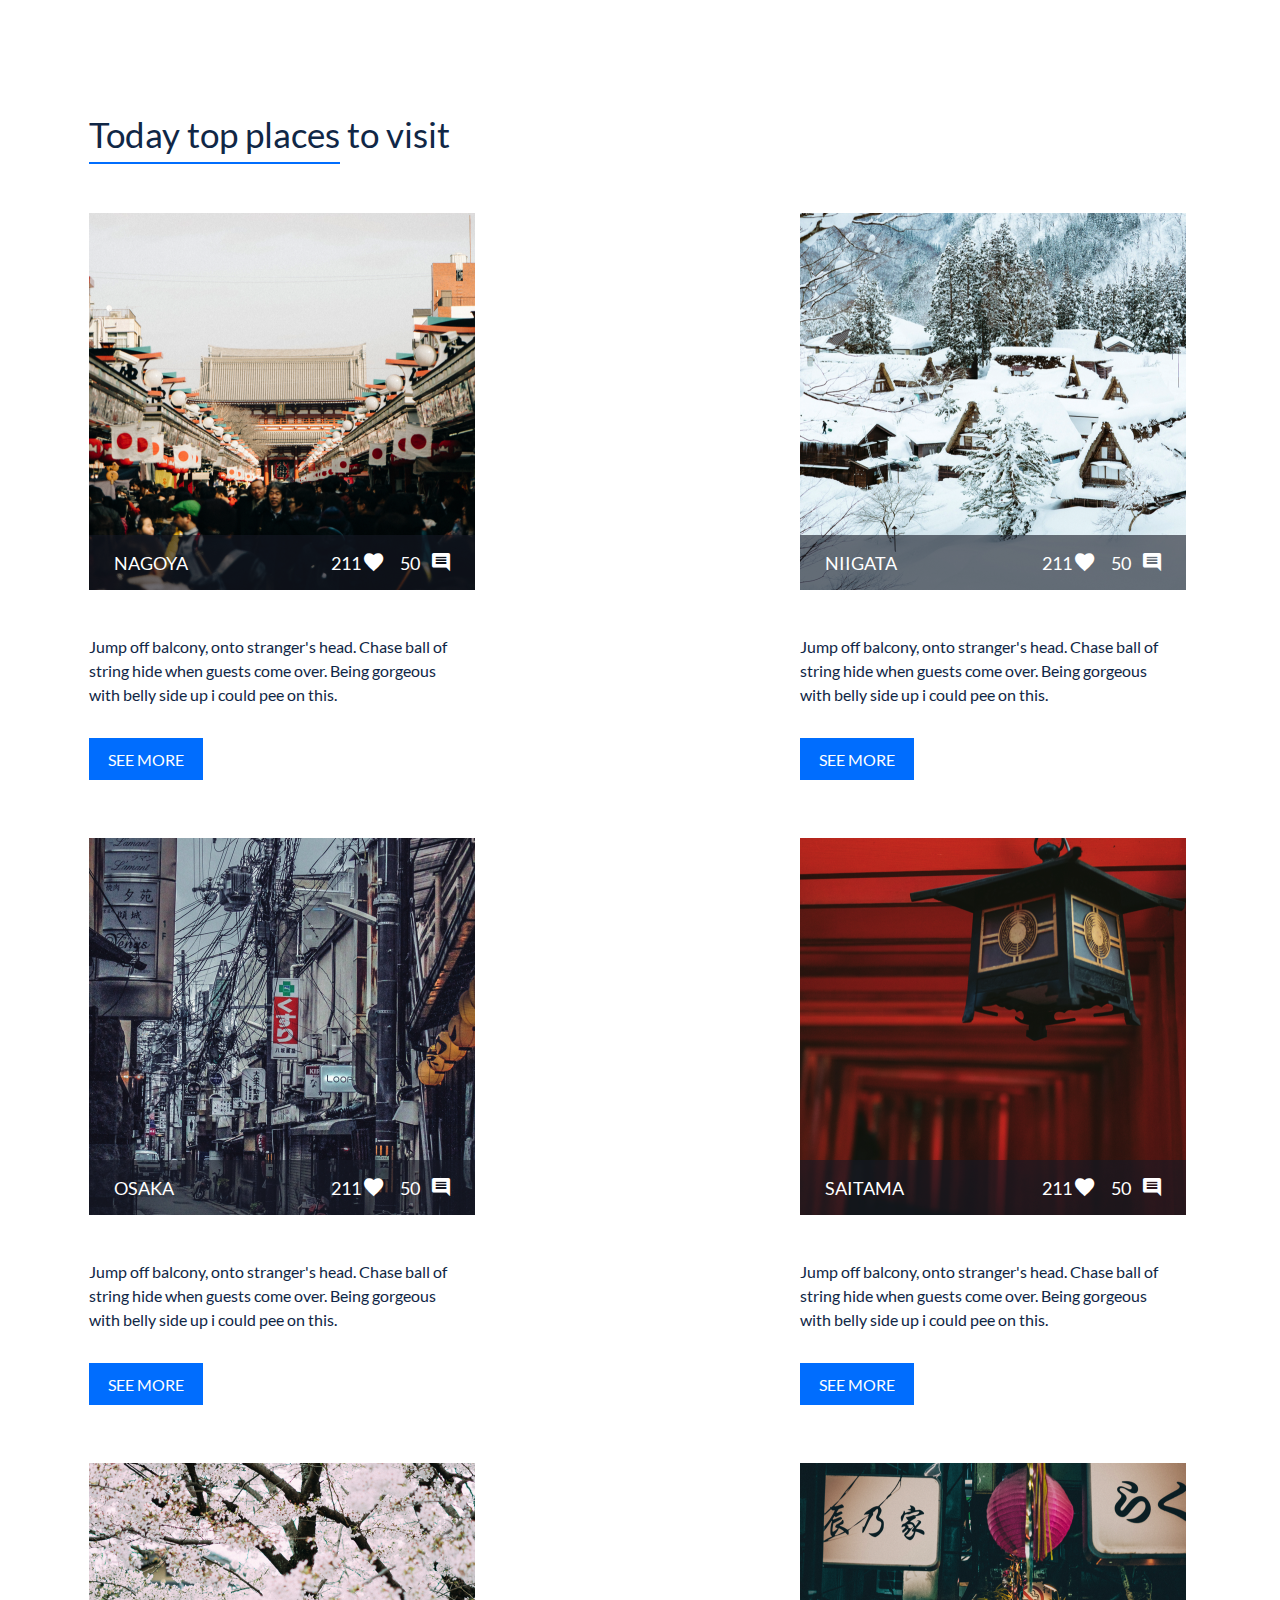
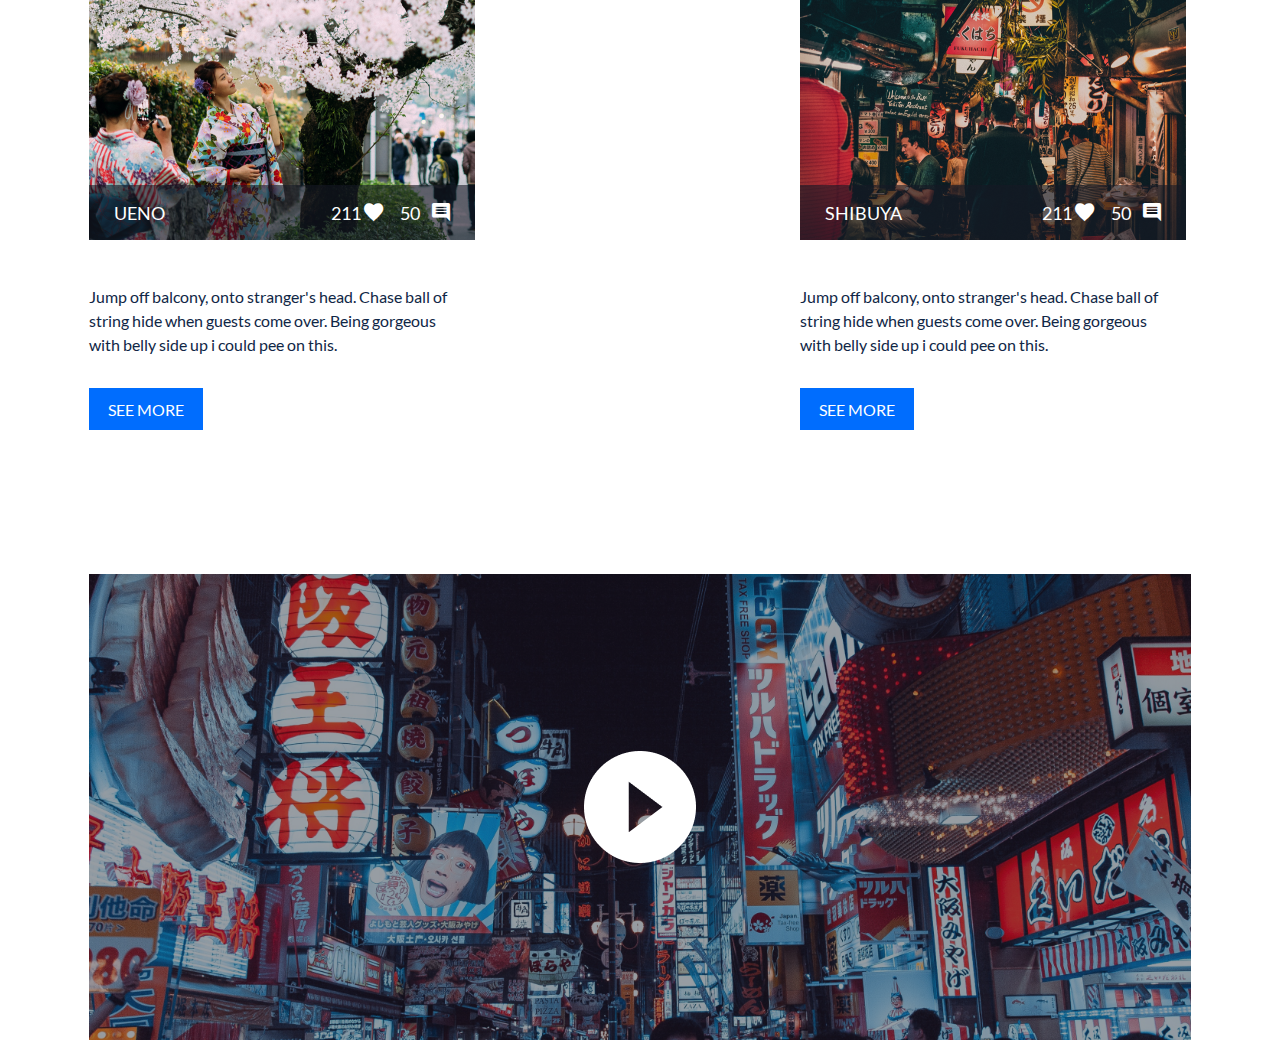
==== commit cde56b53: "29.11.2020" ====
--- a/index.html
+++ b/index.html
@@ -4,6 +4,7 @@
 <head>
     <meta charset="UTF-8">
     <meta name="viewport" content="width=device-width, initial-scale=1.0">
+    <link rel="stylesheet" href="style/iconFont.css">
     <link rel="stylesheet" href="style/reset.css">
     <link rel="stylesheet" href="style/style.css">
     <title>Document</title>
@@ -124,121 +125,140 @@
 
         </div>
         <div class="wraper__infoGalery">
-            <h2></h2>
+            <h2><span>Today top places</span> to visit</h2>
             <div class="wraper__infoGalery__content">
                 <div class="wraper__infoGalery__content__item">
                     <div class="infoGalery__item__image">
                         <img src="images/nagoya.png" alt="image">
                         <div class="infoGalery__item__image__bottomLine">
                             <h2>NAGOYA</h2>
-                            <div class="likes">
-                                <p>211</p>
-                                <img src="img/like.png" alt="like">
-                            </div>
-                            <div class="comments">
-                                <p>50</p>
-                                <img src="img/comment.png" alt="comments">
-                            </div>
-                        </div>
-                    </div>
-                    <p>Jump off balcony, onto stranger's head. Chase ball of string hide when guests come over. Being
-                        gorgeous <br> with belly side up i could pee on this.</p>
-                    <button>SEE MORE</button>
-                </div>
-
-                <div class="wraper__infoGalery__content__item">
-                    <div class="infoGalery__item__image">
-                        <img src="images/nagoya.png" alt="image">
-                        <div class="infoGalery__item__image__bottomLine">
-                            <h2></h2>
-                            <div class="likes">
-                                <p></p>
-                                <i></i>
-                            </div>
-                            <div class="comments">
-                                <p></p>
-                                <i></i>
-                            </div>
-                        </div>
-                    </div>
-                    <p></p>
-                    <button>SEE MORE</button>
-                </div>
-                <div class="wraper__infoGalery__content__item">
-                    <div class="infoGalery__item__image">
-                        <img src="images/nagoya.png" alt="image">
-                        <div class="infoGalery__item__image__bottomLine">
-                            <h2></h2>
-                            <div class="likes">
-                                <p></p>
-                                <i></i>
-                            </div>
-                            <div class="comments">
-                                <p></p>
-                                <i></i>
-                            </div>
-                        </div>
-                    </div>
-                    <p></p>
-                    <button>SEE MORE</button>
-                </div>
-                <div class="wraper__infoGalery__content__item">
-                    <div class="infoGalery__item__image">
-                        <img src="images/nagoya.png" alt="image">
-                        <div class="infoGalery__item__image__bottomLine">
-                            <h2></h2>
-                            <div class="likes">
-                                <p></p>
-                                <i></i>
-                            </div>
-                            <div class="comments">
-                                <p></p>
-                                <i></i>
-                            </div>
-                        </div>
-                    </div>
-                    <p></p>
-                    <button>SEE MORE</button>
-                </div>
-                <div class="wraper__infoGalery__content__item">
-                    <div class="infoGalery__item__image">
-                        <img src="images/nagoya.png" alt="image">
-                        <div class="infoGalery__item__image__bottomLine">
-                            <h2></h2>
-                            <div class="likes">
-                                <p></p>
-                                <i></i>
-                            </div>
-                            <div class="comments">
-                                <p></p>
-                                <i></i>
-                            </div>
-                        </div>
-                    </div>
-                    <p></p>
-                    <button>SEE MORE</button>
-                </div>
-                <div class="wraper__infoGalery__content__item">
-                    <div class="infoGalery__item__image">
-                        <img src="images/nagoya.png" alt="image">
-                        <div class="infoGalery__item__image__bottomLine">
-                            <h2></h2>
-                            <div class="likes">
-                                <p></p>
-                                <i></i>
-                            </div>
-                            <div class="comments">
-                                <p></p>
-                                <i></i>
-                            </div>
-                        </div>
-                    </div>
-                    <p></p>
-                    <button>SEE MORE</button>
-                </div>
-            </div>
-        </div>
-
+                            <div class="icons">
+                                <div class="likes _icon-like">
+                                    <span>211</span>
+
+                                </div>
+                                <div class="comments _icon-comment">
+                                    <span>50</span>
+
+                                </div>
+                            </div>
+                        </div>
+                    </div>
+                    <p>Jump off balcony, onto stranger's head. Chase ball of string hide when guests come over. Being
+                        gorgeous <br> with belly side up i could pee on this.</p>
+                    <button>SEE MORE</button>
+                </div>
+                <div class="wraper__infoGalery__content__item">
+                    <div class="infoGalery__item__image">
+                        <img src="images/niigata.png" alt="image">
+                        <div class="infoGalery__item__image__bottomLine">
+                            <h2>NIIGATA</h2>
+                            <div class="icons">
+                                <div class="likes _icon-like">
+                                    <span>211</span>
+
+                                </div>
+                                <div class="comments _icon-comment">
+                                    <span>50</span>
+
+                                </div>
+                            </div>
+                        </div>
+                    </div>
+                    <p>Jump off balcony, onto stranger's head. Chase ball of string hide when guests come over. Being
+                        gorgeous <br> with belly side up i could pee on this.</p>
+                    <button>SEE MORE</button>
+                </div>
+                <div class="wraper__infoGalery__content__item">
+                    <div class="infoGalery__item__image">
+                        <img src="images/osaka.png" alt="image">
+                        <div class="infoGalery__item__image__bottomLine">
+                            <h2>OSAKA</h2>
+                            <div class="icons">
+                                <div class="likes _icon-like">
+                                    <span>211</span>
+
+                                </div>
+                                <div class="comments _icon-comment">
+                                    <span>50</span>
+
+                                </div>
+                            </div>
+                        </div>
+                    </div>
+                    <p>Jump off balcony, onto stranger's head. Chase ball of string hide when guests come over. Being
+                        gorgeous <br> with belly side up i could pee on this.</p>
+                    <button>SEE MORE</button>
+                </div>
+                <div class="wraper__infoGalery__content__item">
+                    <div class="infoGalery__item__image">
+                        <img src="images/saitama.png" alt="image">
+                        <div class="infoGalery__item__image__bottomLine">
+                            <h2>SAITAMA</h2>
+                            <div class="icons">
+                                <div class="likes _icon-like">
+                                    <span>211</span>
+
+                                </div>
+                                <div class="comments _icon-comment">
+                                    <span>50</span>
+
+                                </div>
+                            </div>
+                        </div>
+                    </div>
+                    <p>Jump off balcony, onto stranger's head. Chase ball of string hide when guests come over. Being
+                        gorgeous <br> with belly side up i could pee on this.</p>
+                    <button>SEE MORE</button>
+                </div>
+                <div class="wraper__infoGalery__content__item">
+                    <div class="infoGalery__item__image">
+                        <img src="images/ueno.png" alt="image">
+                        <div class="infoGalery__item__image__bottomLine">
+                            <h2>UENO</h2>
+                            <div class="icons">
+                                <div class="likes _icon-like">
+                                    <span>211</span>
+
+                                </div>
+                                <div class="comments _icon-comment">
+                                    <span>50</span>
+
+                                </div>
+                            </div>
+                        </div>
+                    </div>
+                    <p>Jump off balcony, onto stranger's head. Chase ball of string hide when guests come over. Being
+                        gorgeous <br> with belly side up i could pee on this.</p>
+                    <button>SEE MORE</button>
+                </div>
+                <div class="wraper__infoGalery__content__item">
+                    <div class="infoGalery__item__image">
+                        <img src="images/shibuya.png" alt="image">
+                        <div class="infoGalery__item__image__bottomLine">
+                            <h2>SHIBUYA</h2>
+                            <div class="icons">
+                                <div class="likes _icon-like">
+                                    <span>211</span>
+
+                                </div>
+                                <div class="comments _icon-comment">
+                                    <span>50</span>
+
+                                </div>
+                            </div>
+                        </div>
+                    </div>
+                    <p>Jump off balcony, onto stranger's head. Chase ball of string hide when guests come over. Being
+                        gorgeous <br> with belly side up i could pee on this.</p>
+                    <button>SEE MORE</button>
+                </div>
+            </div>
+        </div>
+        <div class="wraper_video">
+            <img src="images/video.png" alt="videoImage">
+            <div class="videoIcon"><img src="img/play.png" alt="iconPlay"></div>
+        </div>
         <footer></footer>
     </div>
 </body>
--- a/style/iconFont.css
+++ b/style/iconFont.css
@@ -0,0 +1,38 @@
+@font-face {
+  font-family: 'icons';
+  src:  url('../fonts/icons.eot?gn8cz2');
+  src:  url('../fonts/icons.eot?gn8cz2#iefix') format('embedded-opentype'),
+    url('../fonts/icons.ttf?gn8cz2') format('truetype'),
+    url('../fonts/icons.woff?gn8cz2') format('woff'),
+    url('../fonts/icons.svg?gn8cz2#icons') format('svg');
+  font-weight: normal;
+  font-style: normal;
+  font-display: block;
+}
+
+[class^="_icon-"]:after, [class*=" _icon-"]:after {
+  /* use !important to prevent issues with browser extensions that change fonts */
+  font-family: 'icons' !important;
+  speak: never;
+  font-style: normal;
+  font-weight: normal;
+  font-variant: normal;
+  text-transform: none;
+  line-height: 1;
+
+  /* Better Font Rendering =========== */
+  -webkit-font-smoothing: antialiased;
+  -moz-osx-font-smoothing: grayscale;
+}
+
+._icon-comment:after {
+  content: "\e900";
+  color: #FFFFFF;
+
+
+}
+._icon-like:after {
+  content: "\e901";
+  color: #FFFFFF ;
+
+}
--- a/style/style.css
+++ b/style/style.css
@@ -400,17 +400,34 @@
 .wraper__infoGalery {
   margin-top: 139px;
 }
+.wraper__infoGalery h2 {
+  font-family: Lato;
+  font-style: normal;
+  font-weight: 500;
+  font-size: 35px;
+  line-height: 42px;
+  color: #102746;
+}
+.wraper__infoGalery h2 span {
+  padding-bottom: 7px;
+  border-bottom: 2px solid #006DFE;
+}
 
 .wraper__infoGalery__content {
   display: flex;
   flex-wrap: wrap;
+  justify-content: space-between;
   flex: 0 1 33%;
 }
+.wraper__infoGalery__content .wraper__infoGalery__centralBox {
+  /* margin: 0 55px 58px 55px; */
+}
 .wraper__infoGalery__content .wraper__infoGalery__content__item {
-  margin-left: 57px;
   margin-top: 58px;
 }
 .wraper__infoGalery__content .wraper__infoGalery__content__item p {
+  width: 391px;
+  margin: 45px 0 31px 0;
   font-family: Lato;
   font-style: normal;
   font-weight: normal;
@@ -422,31 +439,73 @@
   max-width: 386px;
   position: relative;
 }
-.wraper__infoGalery__content .wraper__infoGalery__content__item .infoGalery__item__image .infoGalery__item__image__bottomLine {
-  position: absolute;
-  display: flex;
-  bottom: 25px;
-  left: 15px;
-  font-family: Lato;
-  font-style: normal;
-  font-weight: 500;
-  font-size: 18px;
-  line-height: 24px;
-  color: #FFFFFF;
-}
-.wraper__infoGalery__content .wraper__infoGalery__content__item .infoGalery__item__image .infoGalery__item__image__bottomLine .likes {
-  display: flex;
-}
-.wraper__infoGalery__content .wraper__infoGalery__content__item .infoGalery__item__image .infoGalery__item__image__bottomLine .likes img {
-  width: 16px;
-  height: 15px;
-}
-.wraper__infoGalery__content .wraper__infoGalery__content__item .infoGalery__item__image .infoGalery__item__image__bottomLine .likes .comments {
-  display: flex;
-}
-.wraper__infoGalery__content .wraper__infoGalery__content__item .infoGalery__item__image .infoGalery__item__image__bottomLine .likes .comments img {
-  width: 14px;
-}
 .wraper__infoGalery__content .wraper__infoGalery__content__item .infoGalery__item__image img {
   width: 100%;
+}
+.wraper__infoGalery__content .wraper__infoGalery__content__item button {
+  padding: 12px 19px 11px 19px;
+  font-family: Lato;
+  font-style: normal;
+  font-weight: normal;
+  font-size: 16px;
+  line-height: 19px;
+  color: #FFFFFF;
+  background: #006DFE;
+  border: none;
+}
+
+.infoGalery__item__image__bottomLine {
+  position: absolute;
+  justify-content: space-between;
+  bottom: 0;
+  left: 0;
+  width: 100%;
+  height: 55px;
+  font-family: Lato;
+  font-style: normal;
+  font-weight: 500;
+  font-size: 18px;
+  line-height: 24px;
+  color: #FFFFFF;
+}
+.infoGalery__item__image__bottomLine h2 {
+  display: inline-block;
+  float: left;
+  margin-left: 25px;
+  padding-top: 16px;
+  font-family: Lato;
+  font-style: normal;
+  font-weight: 500;
+  font-size: 18px;
+  line-height: 24px;
+  color: #FFFFFF;
+}
+.infoGalery__item__image__bottomLine .icons {
+  float: right;
+}
+.infoGalery__item__image__bottomLine .icons .comments {
+  display: inline-block;
+  padding-right: 25px;
+  padding-top: 16px;
+}
+.infoGalery__item__image__bottomLine .icons .comments span {
+  margin-right: 9px;
+  margin-left: 14px;
+}
+.infoGalery__item__image__bottomLine .icons .likes {
+  display: inline-block;
+}
+.wraper_video {
+  position: relative;
+  margin-top: 144px;
+}
+.wraper_video img {
+  max-width: 100%;
+}
+.wraper_video .videoIcon {
+  position: absolute;
+  margin-top: -56px;
+  margin-left: -56px;
+  top: 50%;
+  left: 50%;
 }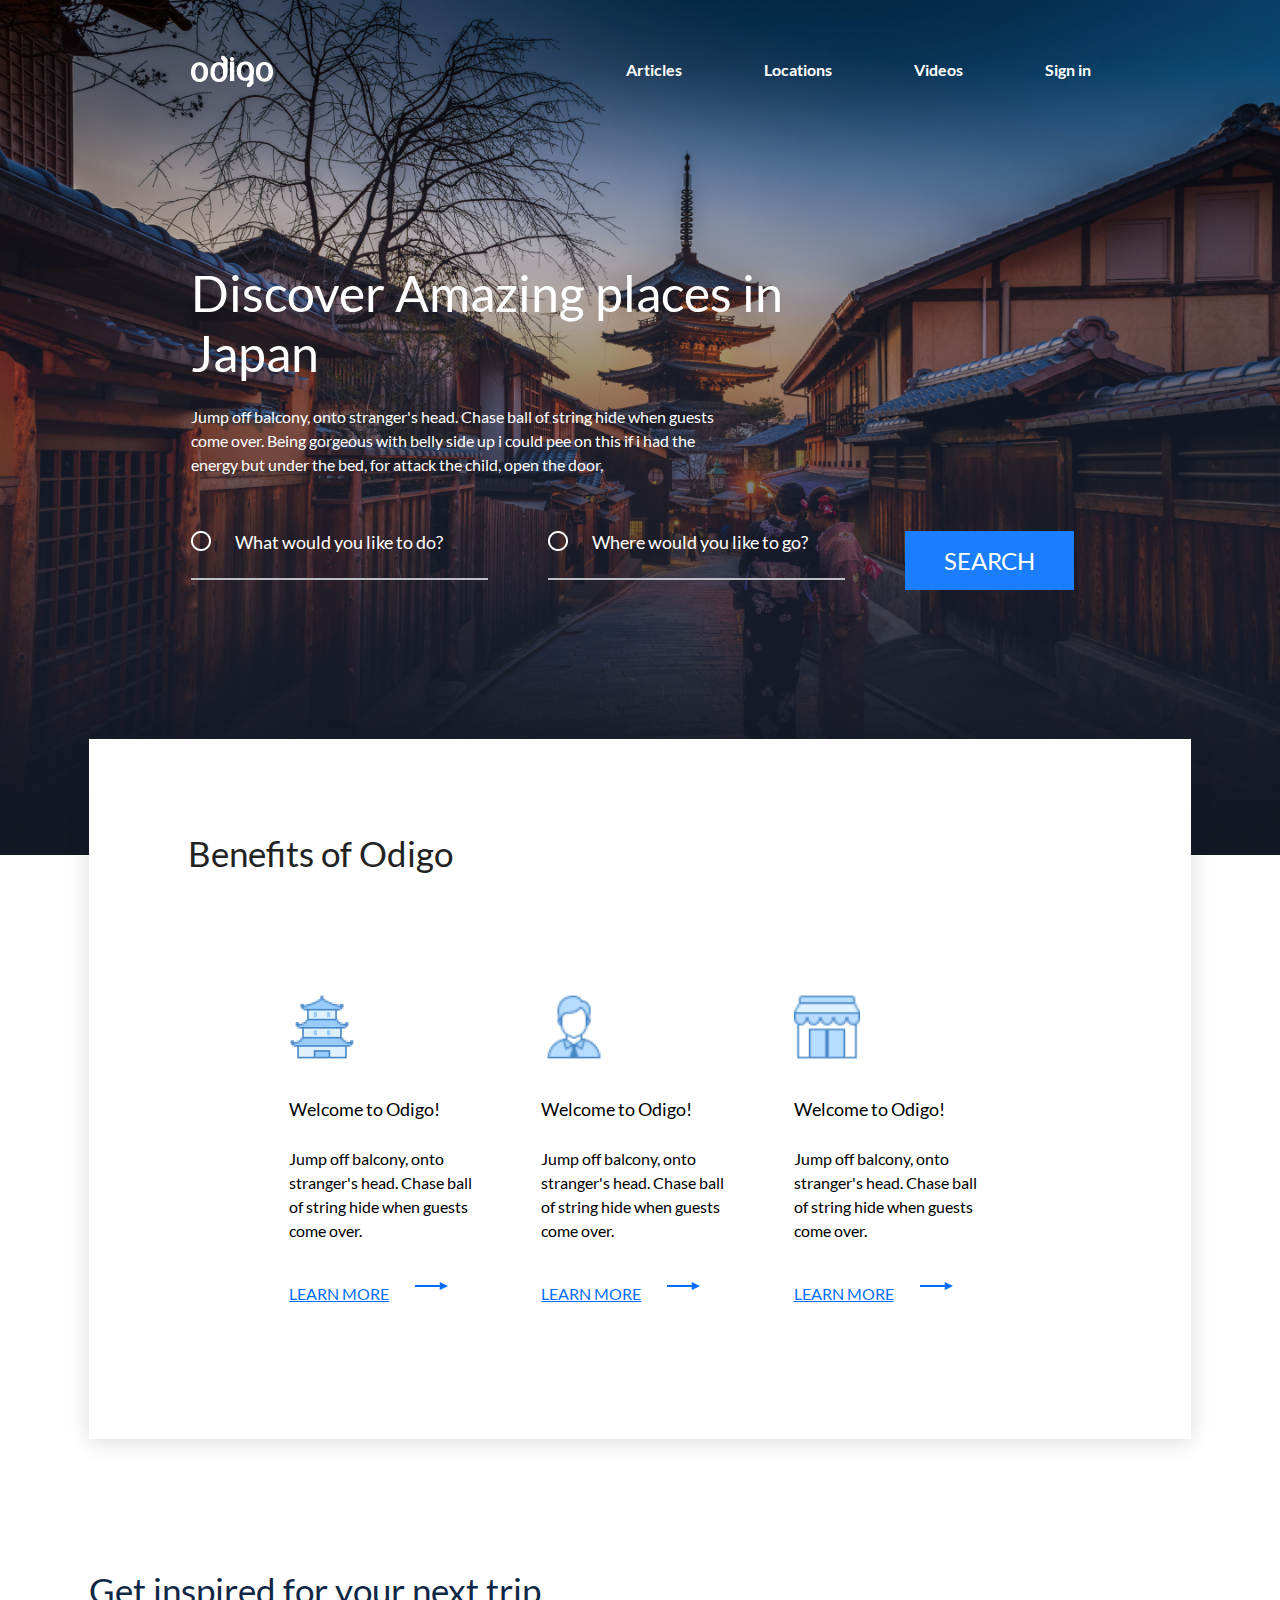
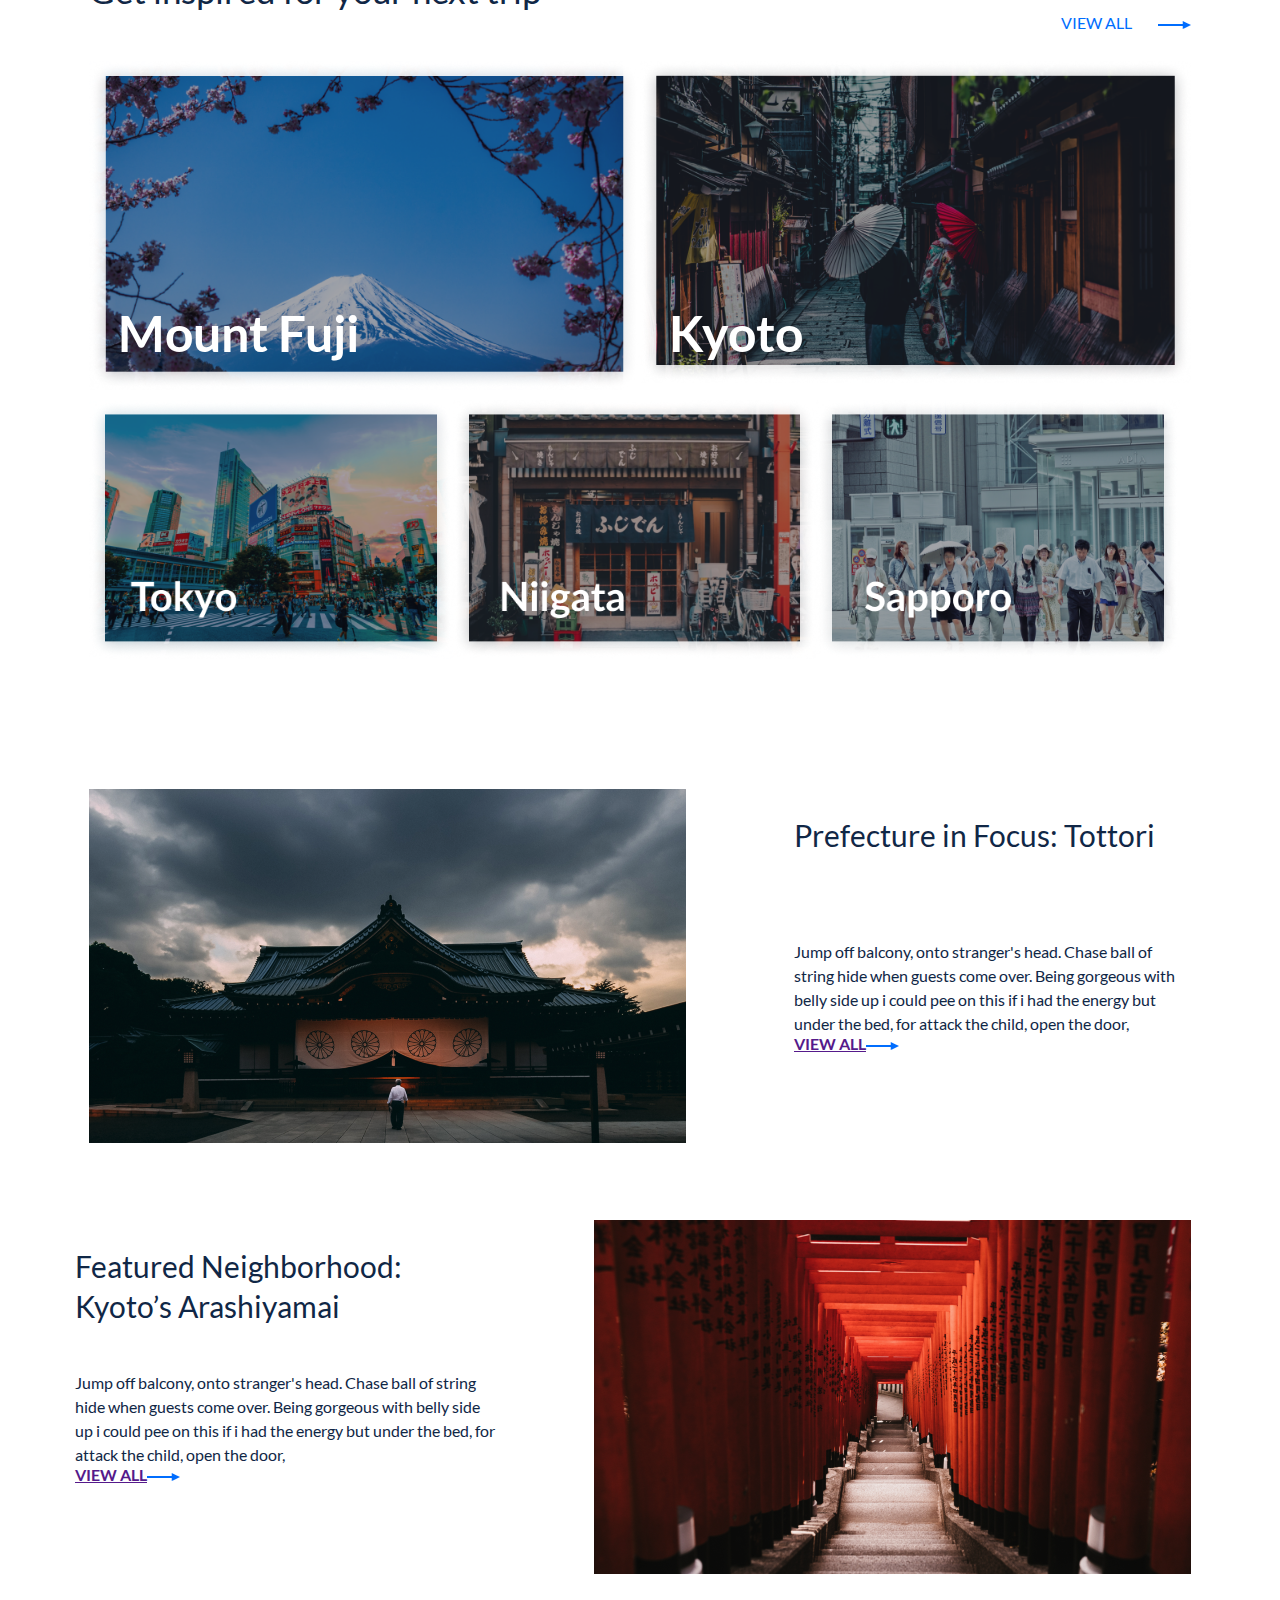
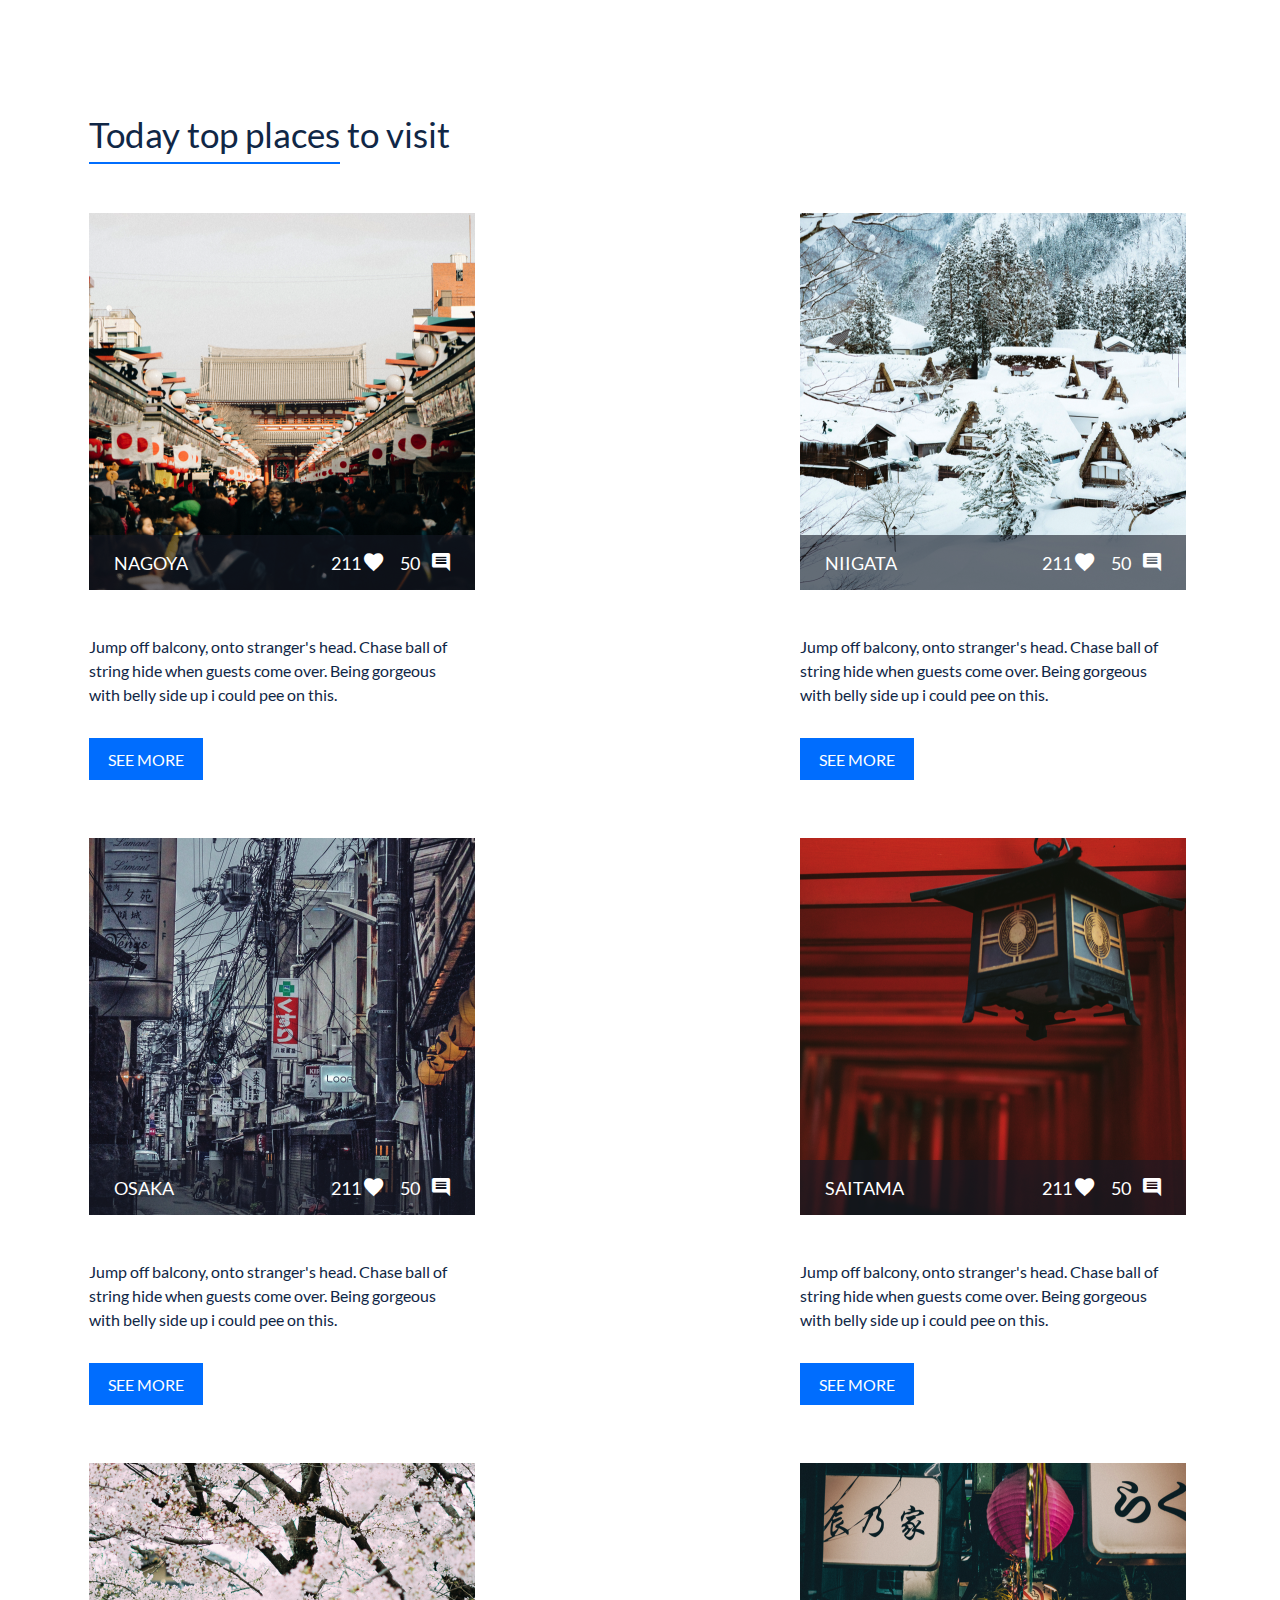
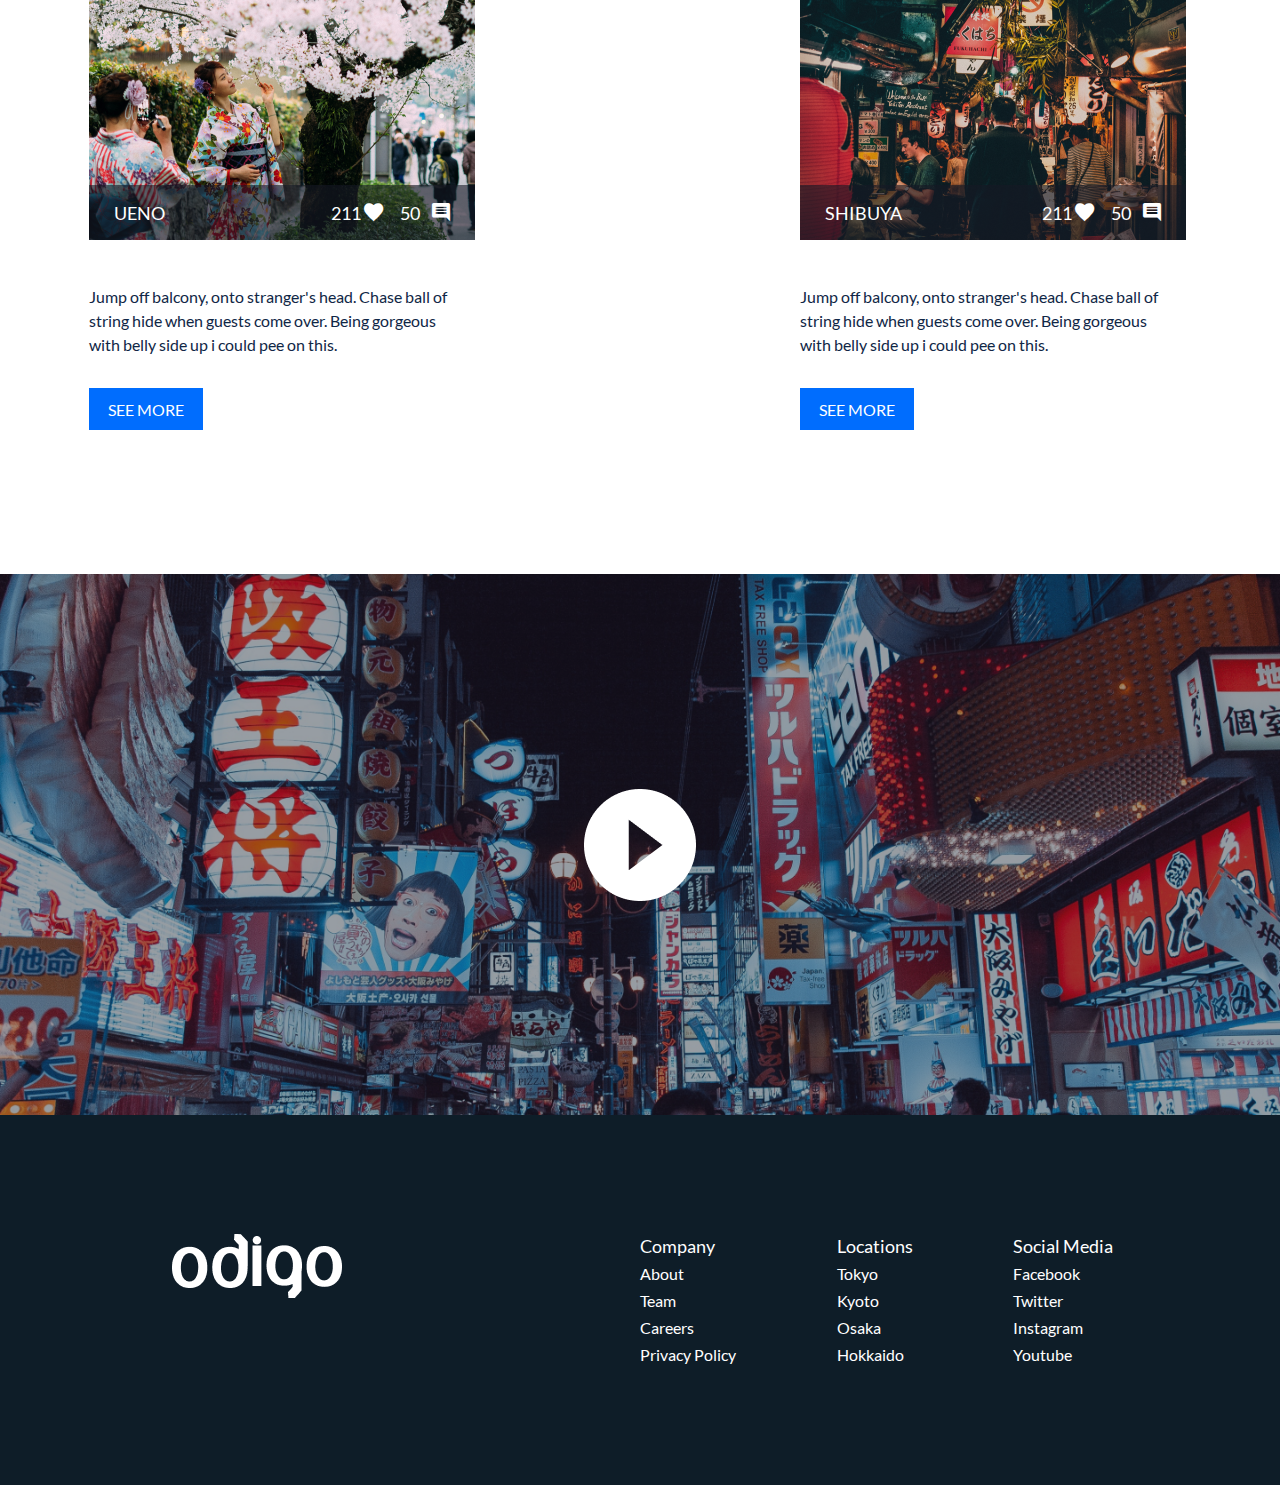
==== commit 8e226a5e: "last commit" ====
--- a/index.html
+++ b/index.html
@@ -255,12 +255,44 @@
                 </div>
             </div>
         </div>
-        <div class="wraper_video">
-            <img src="images/video.png" alt="videoImage">
-            <div class="videoIcon"><img src="img/play.png" alt="iconPlay"></div>
-        </div>
-        <footer></footer>
+
     </div>
+    <div class="wraper_video">
+        <img src="images/video.png" alt="videoImage">
+        <div class="videoIcon"><img src="img/play.png" alt="iconPlay"></div>
+    </div>
+    <footer>
+        <div class="footer__icon"><img src="img/footerLogo.png" alt="Logo"></div>
+        <div class="footer__main">
+            <div class="footer__main__info">
+                <ul>
+                    <li><a href=""><span>Company</span></a></li>
+                    <li><a href="">About</a></li>
+                    <li><a href="">Team</a></li>
+                    <li><a href="">Careers</a></li>
+                    <li><a href="">Privacy Policy</a></li>
+                </ul>
+            </div>
+            <div class="footer__main__locations">
+                <ul>
+                    <li><a href=""><span>Locations</span></a></li>
+                    <li><a href="">Tokyo</a></li>
+                    <li><a href="">Kyoto</a></li>
+                    <li><a href="">Osaka</a></li>
+                    <li><a href="">Hokkaido</a></li>
+                </ul>
+            </div>
+            <div class="footer__main__socialMedia">
+                <ul>
+                    <li><a href=""><span>Social Media</span></a></li>
+                    <li><a href="">Facebook</a></li>
+                    <li><a href="">Twitter</a></li>
+                    <li><a href="">Instagram</a></li>
+                    <li><a href="">Youtube</a></li>
+                </ul>
+            </div>
+        </div>
+    </footer>
 </body>
 
 </html>--- a/style/style.css
+++ b/style/style.css
@@ -470,7 +470,6 @@
 }
 .infoGalery__item__image__bottomLine h2 {
   display: inline-block;
-  float: left;
   margin-left: 25px;
   padding-top: 16px;
   font-family: Lato;
@@ -500,7 +499,7 @@
   margin-top: 144px;
 }
 .wraper_video img {
-  max-width: 100%;
+  width: 100%;
 }
 .wraper_video .videoIcon {
   position: absolute;
@@ -508,4 +507,47 @@
   margin-left: -56px;
   top: 50%;
   left: 50%;
+}
+
+footer {
+  background: #0E1D28;
+  width: 100%;
+  height: 25.69%;
+  display: flex;
+}
+footer .footer__icon {
+  width: 50%;
+  padding: 119px 24.7% 187px 13.47%;
+}
+footer .footer__icon img {
+  width: 170px;
+  color: white;
+}
+footer .footer__main {
+  display: flex;
+  flex-direction: row;
+  justify-content: space-between;
+  width: 50%;
+  margin-top: 119px;
+}
+footer .footer__main a {
+  display: inline-block;
+  margin-bottom: 3px;
+  font-family: Lato;
+  font-style: normal;
+  font-weight: normal;
+  font-size: 16px;
+  line-height: 24px;
+  color: #FFFFFF;
+  text-decoration: none;
+}
+footer .footer__main span:first-child {
+  font-family: Lato;
+  font-style: normal;
+  font-weight: 500;
+  font-size: 18px;
+  line-height: 24px;
+}
+footer .footer__main .footer__main__socialMedia {
+  padding-right: 167px;
 }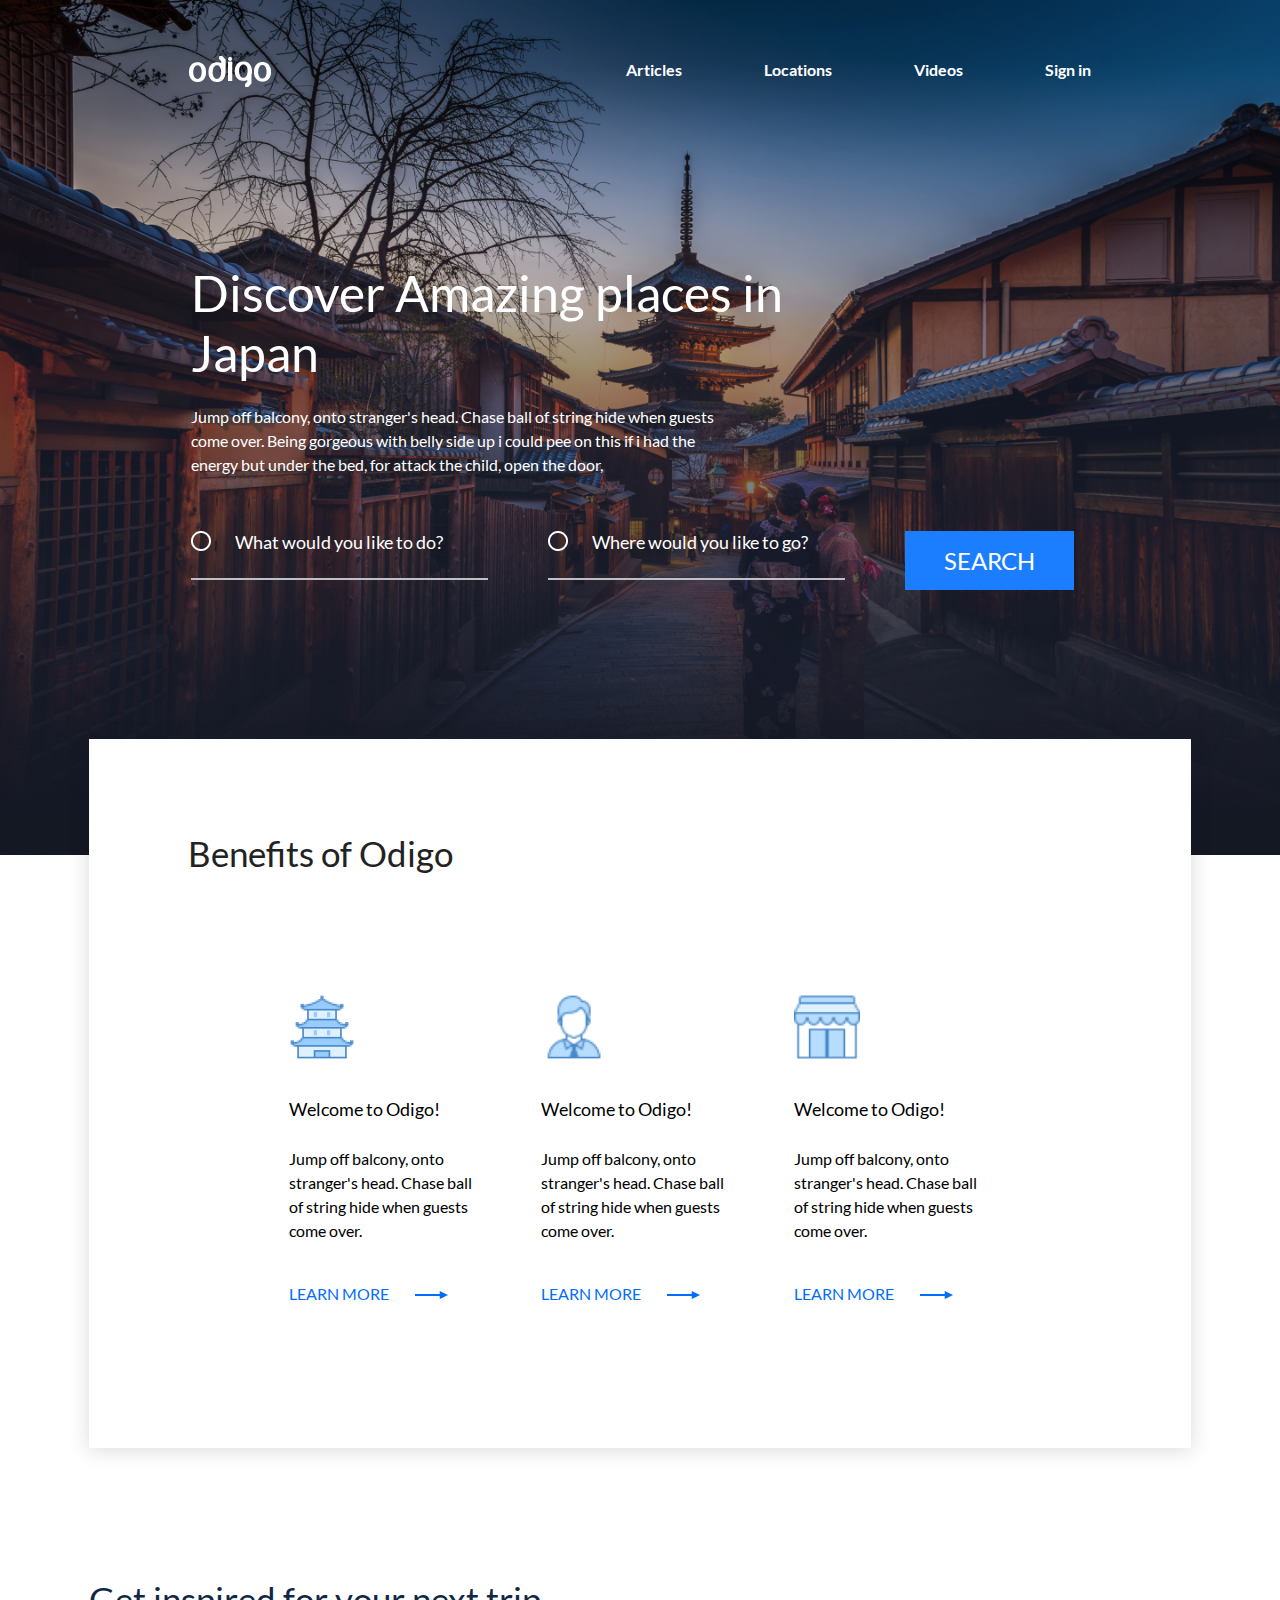
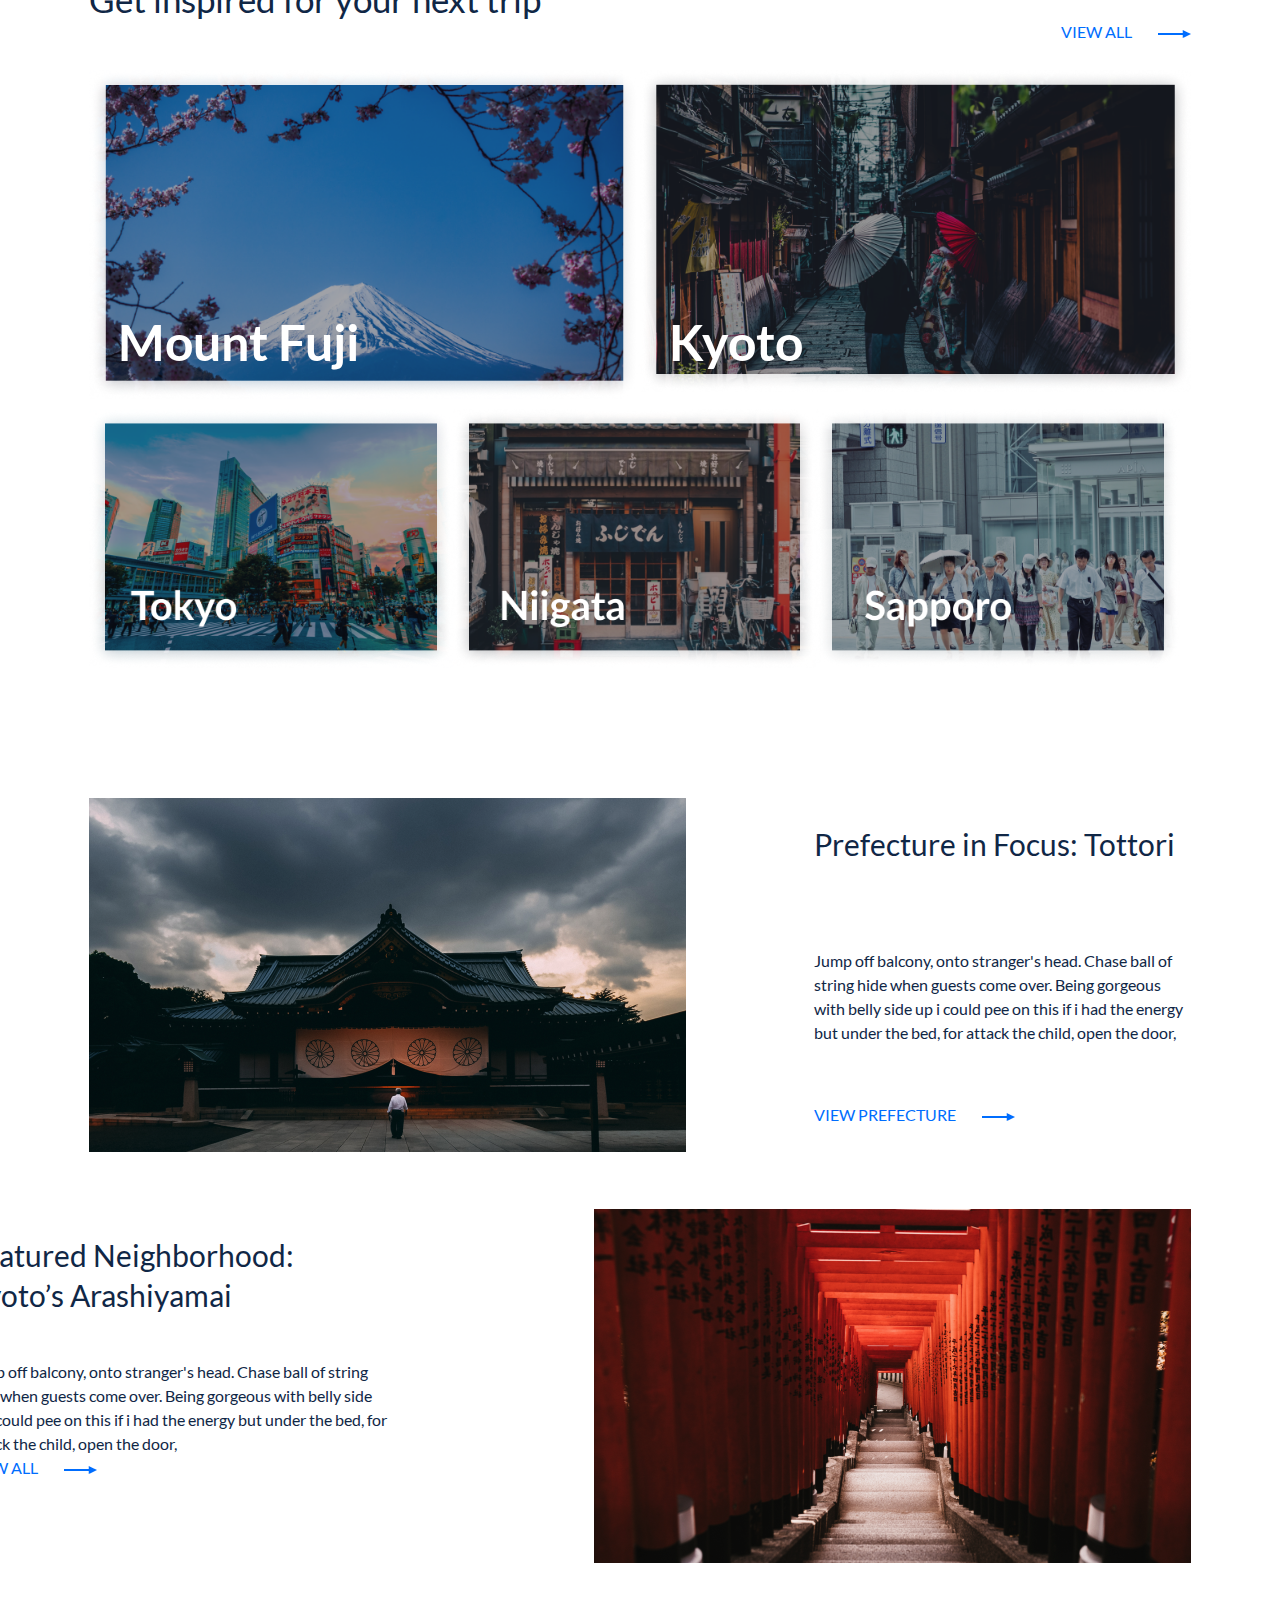
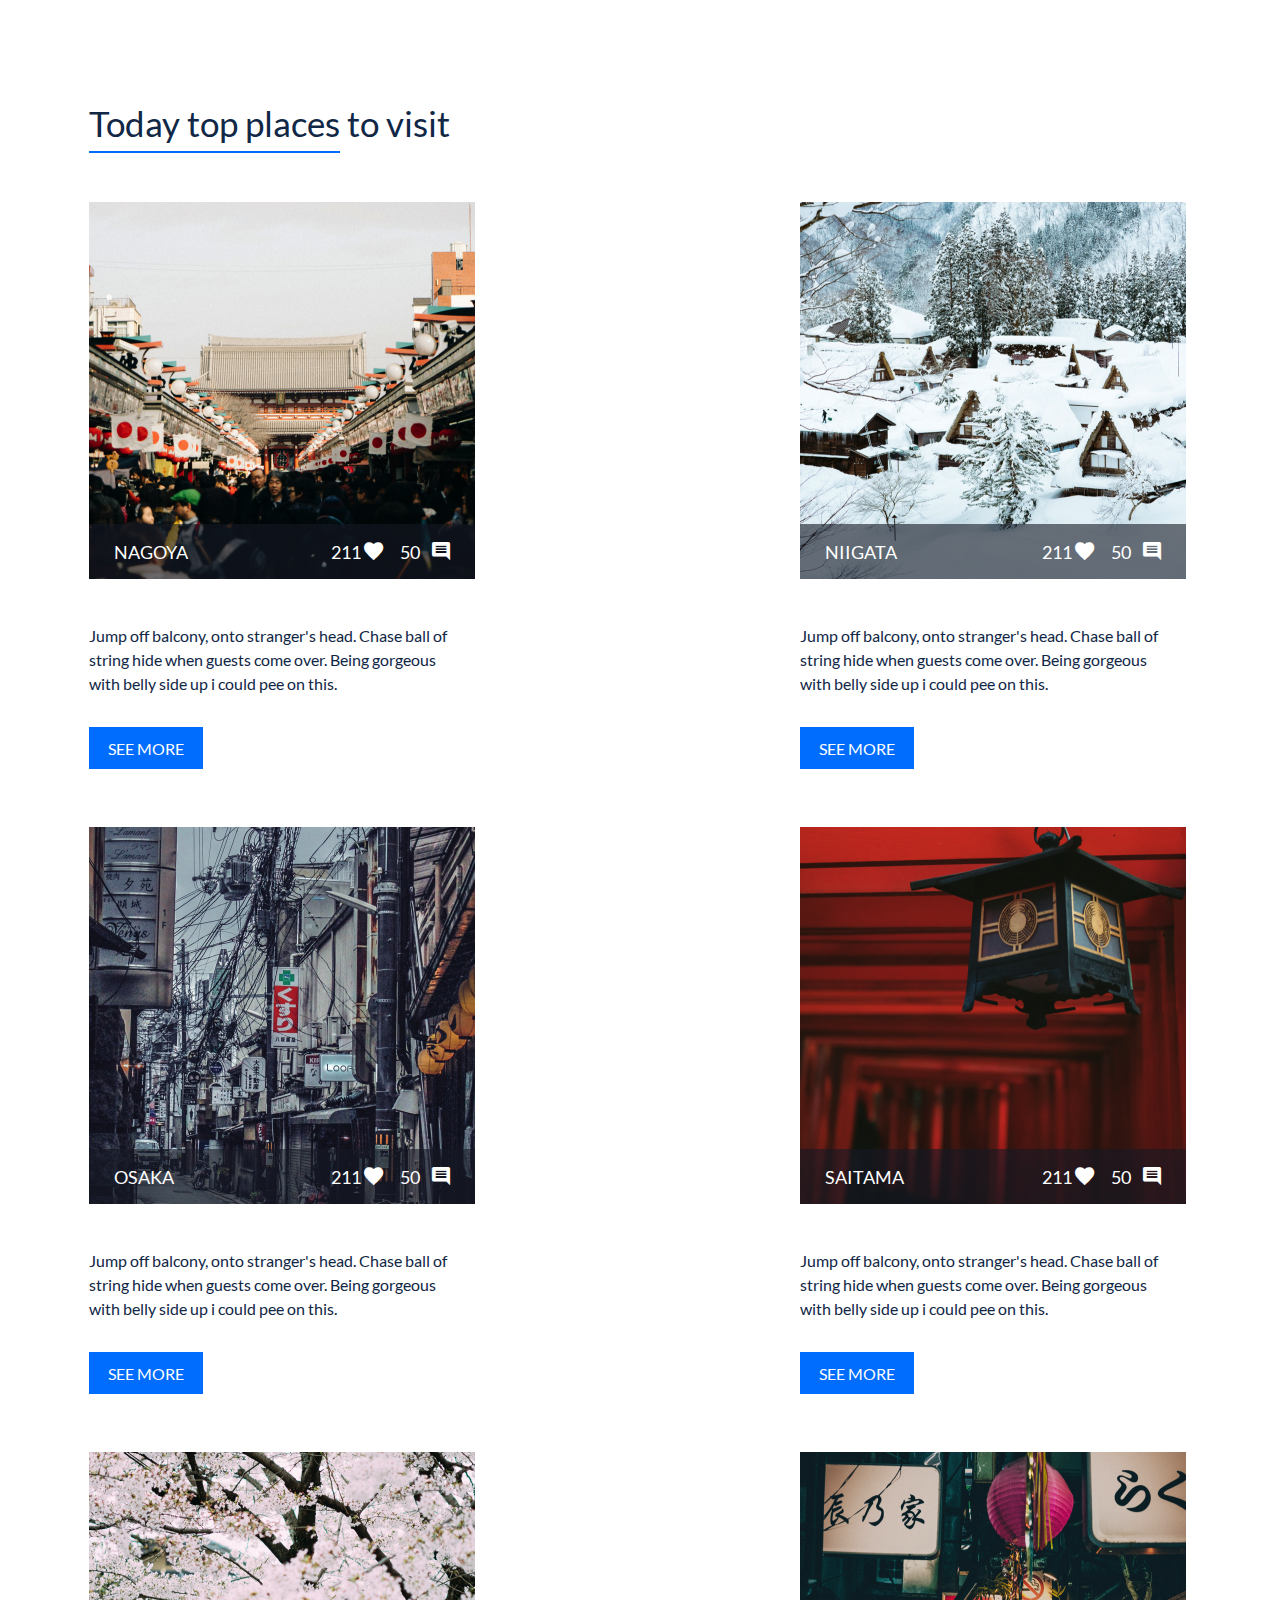
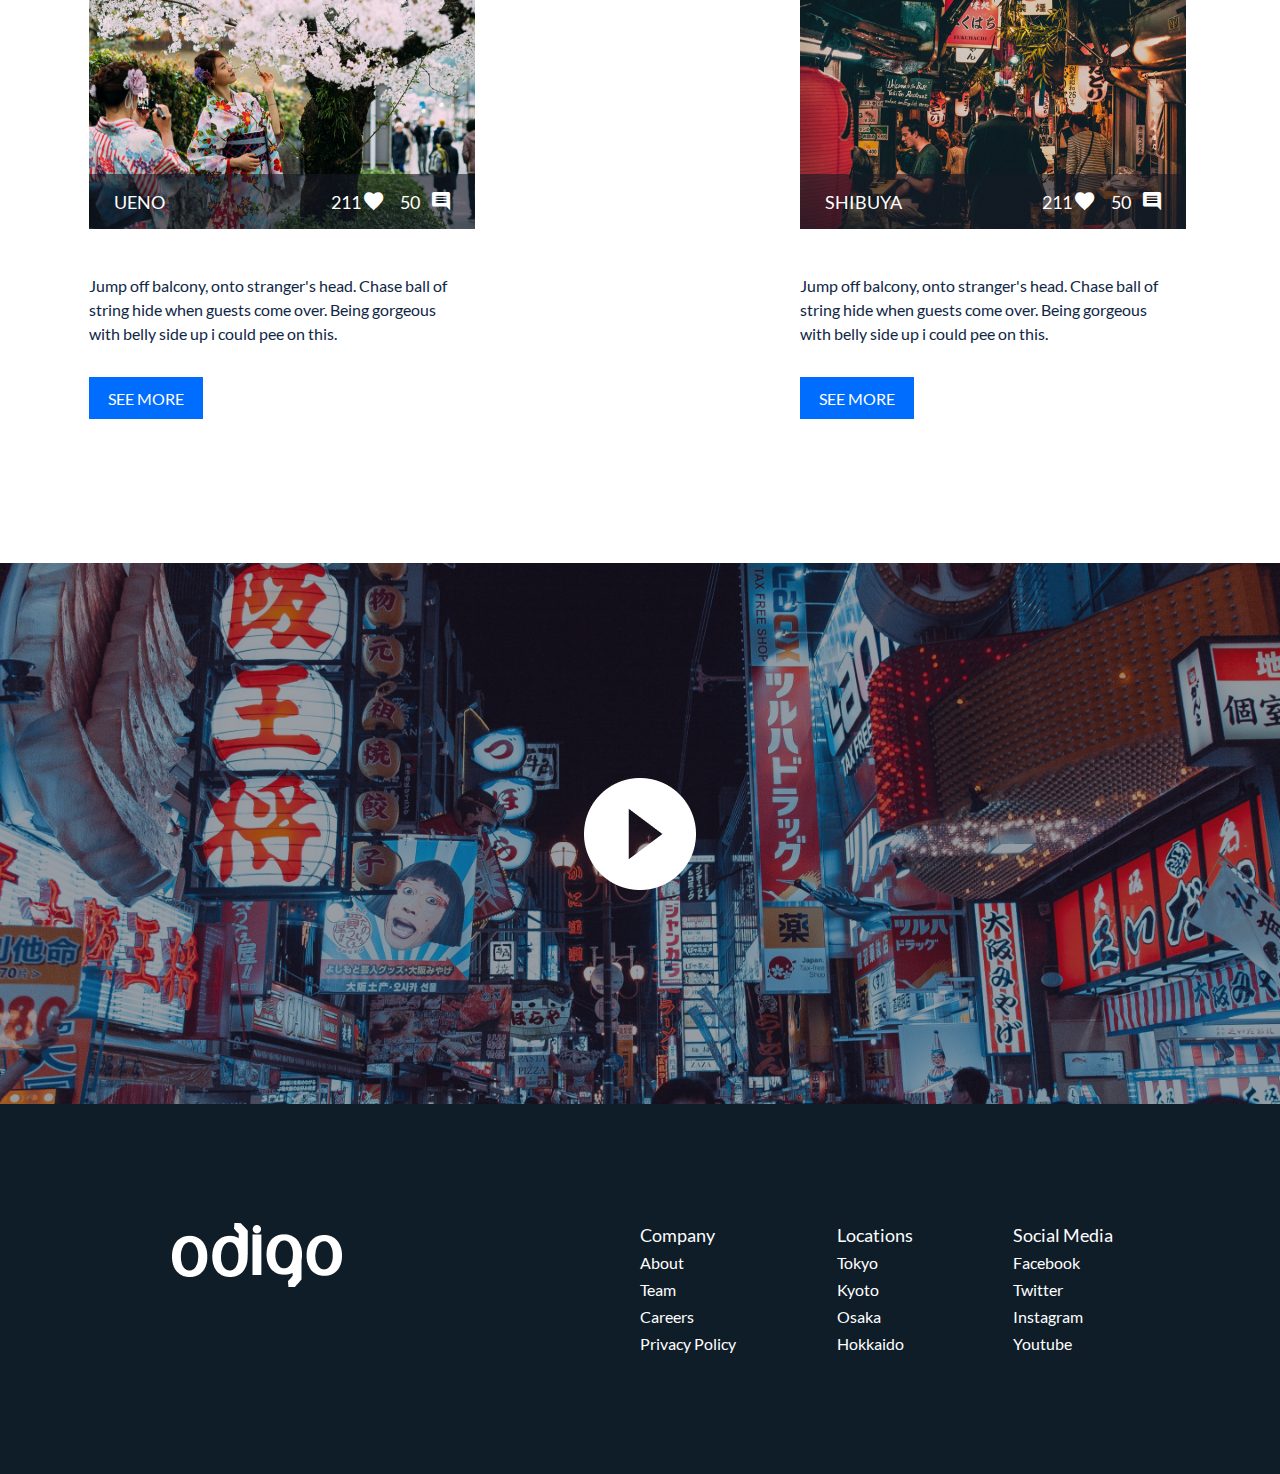
==== commit 4b4895ce: "3.12.2020" ====
--- a/index.html
+++ b/index.html
@@ -7,12 +7,12 @@
     <link rel="stylesheet" href="style/iconFont.css">
     <link rel="stylesheet" href="style/reset.css">
     <link rel="stylesheet" href="style/style.css">
-    <title>Document</title>
+    <title>Landing page</title>
 </head>
 
 <body>
 
-    <div class="wraper">
+    <div class="wraper" id="wraper">
         <header>
             <nav class="nav">
                 <div class="nav__logo"><img src="img/odigo-Logo.png" alt="Logo"></div>
@@ -106,7 +106,7 @@
                         gorgeous with belly side up i could pee on this if i had the energy but under the bed, for
                         attack
                         the child, open the door, </p>
-                    <a href="">VIEW ALL<img src="/img/Shape.png" alt="arrow"></a>
+                    <a href="">VIEW PREFECTURE<img src="/img/Shape.png" alt="arrow"></a>
                 </div>
             </div>
 
@@ -262,7 +262,7 @@
         <div class="videoIcon"><img src="img/play.png" alt="iconPlay"></div>
     </div>
     <footer>
-        <div class="footer__icon"><img src="img/footerLogo.png" alt="Logo"></div>
+        <div class="footer__icon"><a href="#wraper" alt="Logo"><img src="img/footerLogo.png" alt="Logo"></a></div>
         <div class="footer__main">
             <div class="footer__main__info">
                 <ul>
--- a/style/iconFont.css
+++ b/style/iconFont.css
@@ -11,7 +11,7 @@
 }
 
 [class^="_icon-"]:after, [class*=" _icon-"]:after {
-  /* use !important to prevent issues with browser extensions that change fonts */
+  /* use !important to prevent issues with browser extensions that change fonts .*/
   font-family: 'icons' !important;
   speak: never;
   font-style: normal;
--- a/style/style.css
+++ b/style/style.css
@@ -50,13 +50,16 @@
     background-size: contain; */
   background: url(/img/bglogo.png) 0 0/100% auto no-repeat;
 }
+body a {
+  text-decoration: none;
+}
 
 .wraper {
   margin: 0 89px;
 }
 
 header {
-  margin: 56px 100px 0 102px;
+  margin: 56px 100px 0 100px;
   max-width: 100%;
 }
 
@@ -232,6 +235,7 @@
   text-transform: uppercase;
 }
 .wraper__info .wraper__info__learnBox__boxContent .wraper__info__learnBox__boxContent_btm a img {
+  padding-top: 9px;
   width: 33px;
   margin-left: 26px;
 }
@@ -341,21 +345,22 @@
   display: flex;
   max-width: 1224px;
   max-height: 354px;
-  margin-bottom: 77px;
+  margin-bottom: 57px;
 }
 .wraper__linkGalery .wraper__linkGalery__leftImage .wraper__linkGalery__Image {
   width: 597px;
 }
 .wraper__linkGalery .wraper__linkGalery__leftImage .wraper__linkGalery__topText {
-  padding-left: 108px;
+  margin-top: 26px;
+  margin-left: 128px;
 }
 .wraper__linkGalery .wraper__linkGalery__leftImage .wraper__linkGalery__topText h2 {
+  display: inline-block;
   font-family: Lato;
   font-style: normal;
   font-weight: 500;
   font-size: 30px;
   line-height: 40px;
-  padding-top: 26px;
   padding-bottom: 85px;
   color: #102746;
 }
@@ -365,15 +370,28 @@
   font-weight: normal;
   font-size: 16px;
   line-height: 24px;
-  /* or 150% */
   color: #102746;
+  padding-bottom: 58px;
+}
+.wraper__linkGalery .wraper__linkGalery__leftImage .wraper__linkGalery__topText a {
+  text-decoration: none;
+  font-family: Lato;
+  font-style: normal;
+  font-weight: normal;
+  font-size: 16px;
+  line-height: 24px;
+  text-align: right;
+  color: #006DFE;
+}
+.wraper__linkGalery .wraper__linkGalery__leftImage .wraper__linkGalery__topText a img {
+  margin-left: 26px;
 }
 .wraper__linkGalery .wraper__linkGalery__rightImage {
   display: flex;
   justify-content: flex-end;
 }
 .wraper__linkGalery .wraper__linkGalery__rightImage .wraper__linkGalery__bottomText {
-  margin-left: 44px;
+  margin-right: 108px;
 }
 .wraper__linkGalery .wraper__linkGalery__rightImage .wraper__linkGalery__bottomText h2 {
   padding-top: 26px;
@@ -395,6 +413,19 @@
   width: 519px;
   color: #102746;
   padding-right: 97px;
+}
+.wraper__linkGalery .wraper__linkGalery__rightImage .wraper__linkGalery__bottomText a {
+  text-decoration: none;
+  font-family: Lato;
+  font-style: normal;
+  font-weight: normal;
+  font-size: 16px;
+  line-height: 24px;
+  text-align: right;
+  color: #006DFE;
+}
+.wraper__linkGalery .wraper__linkGalery__rightImage .wraper__linkGalery__bottomText a img {
+  margin-left: 26px;
 }
 
 .wraper__infoGalery {
@@ -523,6 +554,11 @@
   width: 170px;
   color: white;
 }
+footer .footer__icon img:hover {
+  color: #8d8888;
+  text-shadow: 0 0 2px grey;
+  transition-duration: 1s;
+}
 footer .footer__main {
   display: flex;
   flex-direction: row;
@@ -541,6 +577,11 @@
   color: #FFFFFF;
   text-decoration: none;
 }
+footer .footer__main a:hover {
+  color: #8d8888;
+  text-shadow: 0 0 2px grey;
+  transition-duration: 1s;
+}
 footer .footer__main span:first-child {
   font-family: Lato;
   font-style: normal;
@@ -550,4 +591,18 @@
 }
 footer .footer__main .footer__main__socialMedia {
   padding-right: 167px;
+}
+
+@media (max-width: 950px) {
+  header {
+    margin: 56px 0 0 0;
+  }
+  header .nav ul {
+    width: 550px;
+    display: flex;
+    justify-content: space-around;
+  }
+  header .nav ul li {
+    padding-left: 0;
+  }
 }